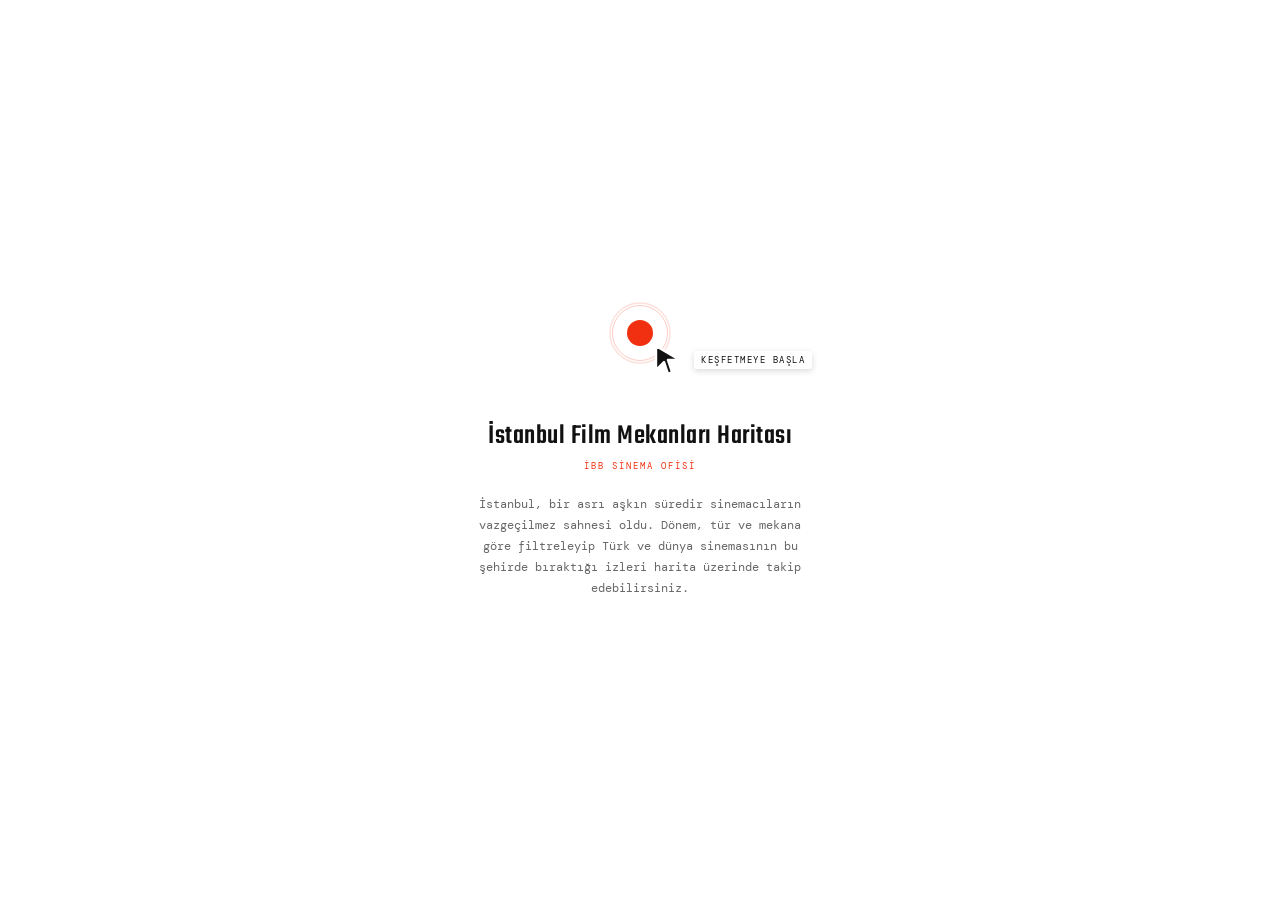
==== index.html @ 117fe37c "lightbox" ====
<!DOCTYPE html>
<html lang="tr">
<head>
  <meta charset="UTF-8">
  <meta name="viewport" content="width=device-width, initial-scale=1.0">
  <title>İstanbul Film Mekanları Haritası</title>
  <link rel="icon" href="data:image/svg+xml,<svg xmlns='http://www.w3.org/2000/svg' viewBox='0 0 32 32'><circle cx='16' cy='16' r='12' fill='%23f03010'/></svg>">
  <link href="https://unpkg.com/maplibre-gl@4.7.1/dist/maplibre-gl.css" rel="stylesheet">
  <script src="https://unpkg.com/maplibre-gl@4.7.1/dist/maplibre-gl.js"></script>
  <link href="https://fonts.googleapis.com/css2?family=Cormorant+Garamond:ital,wght@0,300;0,400;0,600;1,300;1,400&family=DM+Mono:wght@300;400;700&family=EB+Garamond:ital,wght@0,400;0,500;1,400&family=Teko:wght@300;400;500;600&family=Libre+Baskerville:ital,wght@0,400;0,700;1,400&display=swap" rel="stylesheet">
  <link rel="stylesheet" href="assets/css/style.css">
</head>
<body>

  <!-- Splash Screen -->
  <div id="eLoadingScreen">
    <div class="els-splash">
      <button class="els-rec-btn" id="elsRecBtn" onclick="elsSplashClose()" disabled>
        <svg class="els-rec-ring" width="72" height="72" viewBox="0 0 72 72" xmlns="http://www.w3.org/2000/svg">
          <circle cx="36" cy="36" r="30" fill="none" stroke="#f03010" stroke-width="1.5" opacity="0.15"/>
          <circle class="els-rec-arc" cx="36" cy="36" r="30" fill="none" stroke="#f03010" stroke-width="1.5"
            stroke-dasharray="40 149" stroke-linecap="round">
            <animateTransform attributeName="transform" type="rotate"
              from="0 36 36" to="360 36 36" dur="1.1s" repeatCount="indefinite"/>
          </circle>
        </svg>
        <div class="els-rec-dot"></div>
        <div class="els-rec-cursor" id="elsRecCursor">
          <span class="els-rec-label">Keşfetmeye Başla</span>
          <svg width="36" height="36" viewBox="0 0 18 18" fill="none" xmlns="http://www.w3.org/2000/svg">
            <path d="M2 2L2 14L6 10L8 16L10 15L8 9L14 9L2 2Z" fill="#111" stroke="#fff" stroke-width="1.2" stroke-linejoin="round"/>
          </svg>
        </div>
      </button>
      <div class="els-loader" id="elsLoader">
        <div class="els-loader-bar"><div class="els-loader-fill" id="elsBarInner"></div></div>
        <div class="els-loader-msg" id="elsMsg">Yükleniyor…</div>
      </div>
      <div class="els-splash-title">İstanbul Film Mekanları Haritası</div>
      <div class="els-splash-sub">İBB Sinema Ofisi</div>
      <p class="els-splash-desc">İstanbul, bir asrı aşkın süredir sinemacıların vazgeçilmez sahnesi oldu. Dönem, tür ve mekana göre filtreleyip Türk ve dünya sinemasının bu şehirde bıraktığı izleri harita üzerinde takip edebilirsiniz.</p>
    </div>
  </div>


<div id="preview" data-theme="E">

<div id="cE" class="concept on">
  <div class="top">
    <a href="https://sinemaofisitest.ibb.istanbul/" target="_blank" style="display:flex;align-items:center;flex-shrink:0;text-decoration:none;margin-right:4px">
      <img id="eLogoImg" src="assets/images/logo.png" alt="İBB Sinema Ofisi" style="height:43px;width:auto;display:block">
    </a>
    <div class="sw-d"></div>
    <div class="sw-s">İstanbul Film Mekanları Haritası</div>
    <div class="e-counts" id="eCountsEl">— film<br>— mekan</div>
    <button class="e-info-btn" onclick="eInfoOpen()" title="Hakkında">i</button>
    <div class="e-theme-toggle">
      <button id="eBtnSade" class="active" onclick="eSetTheme('sade')">☀</button>
      <button id="eBtnRenkli" onclick="eSetTheme('renkli')">☾</button>
    </div>
  </div>

  <!-- Info Modal -->
  <div id="eInfoModal" class="e-info-modal" onclick="eInfoClose(event)">
    <div class="e-info-box">
      <button class="e-info-close" onclick="eInfoClose()">×</button>
      <div class="e-info-content">
        <div class="e-info-title">İstanbul Film Mekanları Haritası</div>
        <div class="e-info-lead">İBB Sinema Ofisi</div>
        <div class="e-info-body">
          <p>20. yüzyılın en etkili sanat dallarından biri olan sinemanın ülkemizdeki en önemli mekanı, diğer her alanda olduğu gibi İstanbul'dur. Türk sineması, İstanbul'un mimarlık ve şehircilik tarihi çalışmaları için önemli bir kaynak niteliği taşır; değişen ve dönüşen kentle birlikte bu özelliği her geçen gün daha fazla önem kazanmaktadır.</p>
          <p>Sinema Ofisi'nin açılış çalışmaları ve İstanbul Turizm Master Planı kapsamında gerçekleştirilen "Sinema ve İstanbul" toplantıları sırasında, İstanbul'un bir film haritasının oluşturulması fikri bu çalışmanın çıkış noktasını oluşturmuştur.</p>
          <p>İBB Yayınları'ndan çıkan <a href="https://katalog.ibb.gov.tr/yordam/?p=1&dil=0&q=03014425&alan=kunyeDemirbasKN_txt&demirbas=03014425" target="_blank" class="e-info-link"><em>Türk Sineması'nda İstanbul</em></a> (2021) ve <a href="https://katalog.ibb.gov.tr/yordam/?p=1&dil=0&q=03014432&alan=kunyeDemirbasKN_txt&demirbas=03014432" target="_blank" class="e-info-link"><em>Dünya Sineması'nda İstanbul</em></a> (2021) kitaplarında yer alan tüm filmler haritaya aktarılmıştır. Bu kaynaklara ek olarak, 2021 sonrasında festivallerde ödül alan ve ses getiren filmler taranarak çalışmaya dahil edilmiştir. Ayrıca, <a href="https://sehirplanlama.ibb.istanbul/beyoglu-arsivi-filmler-ve-diziler/" target="_blank" class="e-info-link">İBB Şehir Planlama Müdürlüğü</a> tarafından yürütülen "Beyoğlu Senin" projesi kapsamında hazırlanan film ve belgesel seçkisi de haritaya eklenmiştir.</p>
          <p>Katkıya açık olarak tasarlanan bu haritanın, tüm İstanbul ve sinema severler için yaşayan bir başvuru kaynağı olmasını diliyoruz.</p>
        </div>
        <div class="e-info-section-title">Görsel Kaynaklar</div>
        <div class="e-info-body">
          <p>Film görselleri <a href="https://www.themoviedb.org/" target="_blank" class="e-info-link">TMDB</a> ve <a href="https://www.sinemalar.com/" target="_blank" class="e-info-link">Sinemalar.com</a>'dan derlenmektedir. Görseller ilgili mevzuat kapsamında kaynak belirtilerek kullanılmıştır.</p>
        </div>
        <div class="e-info-section-title">Ekip</div>
        <div class="e-info-team">
          <div class="e-info-team-row"><span class="e-info-name">Mahir POLAT</span><span class="e-info-role">Genel Sekreter Yardımcısı</span></div>
          <div class="e-info-team-row"><span class="e-info-name">Tolga Volkan ASLAN</span><span class="e-info-role">Kültür, Sanat ve Sosyal İşler Dairesi Başkanı</span></div>
          <div class="e-info-team-row"><span class="e-info-name">Hüseyin Gazi COŞAN</span><span class="e-info-role">Turizm Şube Müdürü</span></div>
          <div class="e-info-subhead">Araştırma ve Seçki</div>
          <div class="e-info-team-row"><span class="e-info-name">Selda YILDIRIM BURMA</span><span class="e-info-role">Y. Şehir Plancısı</span></div>
          <div class="e-info-team-row"><span class="e-info-name">Hakan ERDİN</span><span class="e-info-role">Y. Şehir Plancısı</span></div>
          <div class="e-info-team-row"><span class="e-info-name">Dilek ECER</span><span class="e-info-role">Arkeolog</span></div>
          <div class="e-info-team-row"><span class="e-info-name">Pınar ŞAHİN</span><span class="e-info-role">Sanat Tarihçi</span></div>
          <div class="e-info-team-row"><span class="e-info-name">Sezin KARCAN KAYA</span><span class="e-info-role">Mimar</span></div>
          <div class="e-info-subhead">Web Harita Tasarım ve Geliştirme</div>
          <div class="e-info-team-row"><span class="e-info-name">Mihraç NAR</span><span class="e-info-role">Şehir Plancısı, CBS Uzmanı</span></div>
        </div>
      </div>
    </div>
  </div>

  <div class="body">
    <!-- Sol sidebar -->
    <div class="e-sb">
      <div class="e-sb-h">MEKANLAR</div>
      <div class="e-loc-cat-chips" id="eLocCatChips"></div>
      <div id="eLocs"></div>
    </div>

    <!-- Harita + galeri (flex column) -->
    <div class="e-map-col">
    <div class="map-wrap">
      <div class="lmap" id="mapE"></div>
      <div class="e-search-wrap" id="eSearchWrap">
        <div class="e-search-box">
          <span class="e-search-icon">⌕</span>
          <input id="eSearchInput" class="e-search-input"
            placeholder="Film, mekan veya yönetmen ara…"
            autocomplete="off"
            oninput="eSearchType(this.value)"
            onfocus="eSearchType(this.value)"
            onkeydown="eSearchKey(event)">
          <button class="e-search-clear" id="eSearchClear" onclick="eSearchClear()">×</button>
        </div>
        <div class="e-search-drop" id="eSearchDrop"></div>
      </div>
    </div><!-- /map-wrap -->
    <!-- eLocBar: e-map-col içinde, doğal genişlikte, sidebarlara taşmaz -->
    <div id="eLocBar" class="e-loc-bar" style="display:none"></div>
    </div><!-- /e-map-col -->

    <!-- Sağ sidebar -->
    <div class="e-fp">
      <div class="e-fp-head">FİLMLER</div>
      <div class="e-dir-badge" id="eDirBadge" style="display:none">
        <span class="e-dir-badge-lbl" id="eDirBadgeLbl"></span>
        <button class="e-dir-badge-x" onclick="eSearchClear()">×</button>
      </div>
      <div class="e-genre-chips-inner" id="eGenreChips">
        <button class="e-genre-chip-inner on" onclick="eSetGenre('',this)">TÜMÜ</button>
      </div>
      <div class="e-decade-bar" id="eDecadeChips"><button class="e-decade-seg on" onclick="eSetDecade(0,this)">TÜMÜ</button></div>
      <div id="eFilms"></div>
    </div>
  </div><!-- /body -->



  <!-- Media panel: cE içinde, position:absolute cE bazlı -->
  <div id="mp">
    <div class="mp-top">
      <div class="mp-top-left">
        <div class="mp-title" id="mpTitle">Film Adı</div>
        <div class="mp-meta" id="mpMeta"></div>
      </div>
      <button class="mp-close" onclick="closeMedia()">✕</button>
    </div>
    <div class="mp-scroll">
      <div>
        <div class="mp-sec-label" id="mpHeroLabel">Sahne</div>
        <div class="mp-hero-wrap" onclick="mpOpenLightbox()" style="cursor:default">
          <img class="mp-hero" id="mpHero" src="" alt="">
          <div class="mp-hero-zoom">⤢</div>
        </div>
      </div>
      <div>
        <div class="mp-sec-label">Diğer Sahneler</div>
        <div class="mp-thumbs" id="mpThumbs"></div>
      </div>
      <hr class="mp-divider">
      <div class="mp-desc" id="mpDesc"></div>
      <div>
        <div class="mp-sec-label">Çekim Mekanları</div>
        <div class="mp-locs" id="mpLocs"></div>
      </div>
    </div>
  </div>

</div><!-- /cE -->

</div><!-- /preview -->

<!-- MOBİL BOTTOM NAV -->
<nav id="mobileNav">
  <button class="m-tab active" id="mTabHarita" onclick="mSetTab('harita',this)">
    <span class="m-tab-icon">⊞</span>
    <span class="m-tab-lbl">Harita</span>
  </button>
  <button class="m-tab" id="mTabMekanlar" onclick="mSetTab('mekanlar',this)">
    <span class="m-tab-icon">◎</span>
    <span class="m-tab-lbl">Mekanlar</span>
  </button>
  <button class="m-tab" id="mTabFilmler" onclick="mSetTab('filmler',this)">
    <span class="m-tab-icon">▶</span>
    <span class="m-tab-lbl">Filmler</span>
  </button>
</nav>

<div id="infobar">
  <div id="desc">İBB Sinema Ofisi</div>
  <div class="h">mekan → galeri &nbsp;|&nbsp; film → detay &nbsp;|&nbsp; Esc kapat</div>
</div>

<!-- GALLERY LIGHTBOX -->
<div id="gLightbox" onclick="gLbClose(event)">
  <button class="gl-close" onclick="closeGLb()">×</button>
  <button class="gl-nav gl-prev" onclick="event.stopPropagation();gLbNav(-1)">‹</button>
  <img id="gLbImg" src="" alt="">
  <div><div class="gl-film" id="gLbFilm"></div><div class="gl-caption" id="gLbCaption"></div></div>
  <button class="gl-nav gl-next" onclick="event.stopPropagation();gLbNav(1)">›</button>
</div>

<script src="assets/js/config.js"></script>
<script src="assets/js/data.js"></script>
<script src="assets/js/tmdb.js"></script>
<script src="assets/js/map.js"></script>
<script src="assets/js/ui.js"></script>
<script src="assets/js/app.js"></script>
<script src="assets/js/init.js"></script>
</body>
</html>
---- assets/css/style.css ----
*,*::before,*::after{box-sizing:border-box;margin:0;padding:0}
html,body{height:100%;overflow:hidden}
body{background:#111;font-family:'DM Mono',monospace;color:#fff;display:flex;flex-direction:column}
button{cursor:pointer;font-family:inherit}
::-webkit-scrollbar{width:3px;height:3px}
::-webkit-scrollbar-track{background:transparent}
::-webkit-scrollbar-thumb{background:#333;border-radius:2px}

/* ── PREVIEW ──────────────────────────────────── */
#preview{flex:1;overflow:hidden;position:relative}
.concept{display:none;width:100%;height:100%;position:absolute;inset:0;flex-direction:column}
.concept.on{display:flex}

/* ── INFOBAR ──────────────────────────────────── */
#infobar{background:#f8f8f8;border-top:1px solid #e0e0e0;padding:5px 16px;font-size:8px;color:#999;display:flex;align-items:center;flex-shrink:0;font-family:'DM Mono',monospace}
#desc{color:#aaa}
#infobar .h{margin-left:auto;color:#ccc}

/* ── MAP CONTAINER ────────────────────────────── */
.map-wrap{position:relative;overflow:hidden}
.lmap{width:100%;height:100%;overflow:hidden}

/* ═══════════════════════════════════════════════
   MAPLIBRE GL — Konsept E
═══════════════════════════════════════════════ */

/* Zoom kontrolleri */
#cE .maplibregl-ctrl-group{
  border-radius:0!important;
  border:1px solid #ccc!important;
  box-shadow:none!important;
}
#cE .maplibregl-ctrl-group button{
  background:#fff!important;
  border-bottom:1px solid #ddd!important;
  border-radius:0!important;
  width:28px!important;
  height:28px!important;
}
#cE .maplibregl-ctrl-group button:hover{background:#f5f5f5!important}
#cE .maplibregl-ctrl-group button:last-child{border-bottom:none!important}
#cE .maplibregl-ctrl-attrib{
  font-size:7px!important;
  opacity:.5;
  background:rgba(255,255,255,.65)!important;
}
/* MapLibre canvas grayscale — Leaflet'teki .leaflet-tile-pane filter'ın karşılığı */
/* Grayscale tile efekti canvas'a değil tile layer'a uygulanıyor
   Böylece kırmızı pin/label/çizgiler etkilenmiyor */
#cE:not(.renkli) #mapE .maplibregl-canvas{
  will-change:transform;
}
#cE.renkli #mapE .maplibregl-canvas{
  will-change:transform;
}
/* Tile'ları grayscale yapmak için MapLibre style'da raster-saturation kullanılıyor
   (map.js içinde _isMapReady sonrası setPaintProperty ile) */
/* Renkli mod zoom kontrolleri */
#cE.renkli .maplibregl-ctrl-group{border-color:#444!important}
#cE.renkli .maplibregl-ctrl-group button{
  background:#2a2a2a!important;
  border-bottom-color:#444!important;
}
#cE.renkli .maplibregl-ctrl-group button:hover{background:#333!important}
#cE.renkli .maplibregl-ctrl-group .maplibregl-ctrl-icon{filter:invert(1)}

/* ═══════════════════════════════════════════════
   MEDIA PANEL  (shared)
═══════════════════════════════════════════════ */
#mp{
  position:absolute;top:0;bottom:0;right:0;
  width:300px;
  transform:translateX(110%);
  transition:transform .32s cubic-bezier(.22,.68,0,1.1);
  z-index:1000;
  display:flex;flex-direction:column;overflow:hidden;
}
#mp.open{transform:translateX(0)}
#preview[data-theme="E"] #mp{width:25%;min-width:220px}

/* Noir */
#preview[data-theme="A"] #mp{background:#0b0b0b;border-left:1px solid #1e1e1e;color:#ddd5c0;font-family:'Cormorant Garamond',serif}
#preview[data-theme="A"] #mp .mp-top{border-bottom:1px solid #1a1a1a;background:#0d0d0d}
#preview[data-theme="A"] #mp .mp-title{font-size:19px;font-style:italic;line-height:1.2;color:#ddd5c0}
#preview[data-theme="A"] #mp .mp-meta{font-size:9px;color:#444;letter-spacing:1px;font-family:'DM Mono',monospace;margin-top:3px}
#preview[data-theme="A"] #mp .mp-close{color:#c8a252;font-size:18px;background:transparent;border:1px solid #2a2a2a}
#preview[data-theme="A"] #mp .mp-sec-label{font-size:7px;letter-spacing:3px;text-transform:uppercase;color:#444;margin-bottom:6px;font-family:'DM Mono',monospace}
#preview[data-theme="A"] #mp .mp-hero{filter:sepia(.25) brightness(.9)}
#preview[data-theme="A"] #mp .mp-thumb{filter:sepia(.25) brightness(.9)}
#preview[data-theme="A"] #mp .mp-thumb.sel{outline:2px solid #c8a252}
#preview[data-theme="A"] #mp .mp-desc{font-size:12px;line-height:1.7;color:#666;font-style:italic}
#preview[data-theme="A"] #mp .mp-loc-chip{border:1px solid #2a2a2a;color:#c8a252;font-size:8px;padding:2px 7px;background:transparent;letter-spacing:1px}
#preview[data-theme="A"] #mp .mp-divider{border-color:#1a1a1a}

/* Editorial */
#preview[data-theme="B"] #mp{background:#fff;border-left:3px solid #d42b1e;color:#111;font-family:'Libre Baskerville',serif}
#preview[data-theme="B"] #mp .mp-top{border-bottom:1px solid #f0ebe0;background:#fdf9f4}
#preview[data-theme="B"] #mp .mp-title{font-size:17px;font-weight:700;line-height:1.2;color:#111}
#preview[data-theme="B"] #mp .mp-meta{font-size:9px;color:#aaa;letter-spacing:.5px;font-family:'DM Mono',monospace;margin-top:3px}
#preview[data-theme="B"] #mp .mp-close{color:#d42b1e;font-size:16px;background:transparent;border:1px solid #eee}
#preview[data-theme="B"] #mp .mp-thumb.sel{outline:2px solid #d42b1e}
#preview[data-theme="B"] #mp .mp-desc{font-size:11px;line-height:1.8;color:#888}
#preview[data-theme="B"] #mp .mp-loc-chip{border:1px solid #ddd;color:#333;font-size:8px;padding:2px 7px;background:#fff;letter-spacing:1px;font-family:'DM Mono',monospace}
#preview[data-theme="B"] #mp .mp-loc-chip:hover{border-color:#d42b1e;color:#d42b1e}
#preview[data-theme="B"] #mp .mp-divider{border-color:#f0ebe0}

/* Osmanlı */
#preview[data-theme="D"] #mp{background:#f0e8d4;border-left:1px solid #ddd5be;color:#1a1006;font-family:'EB Garamond',serif}
#preview[data-theme="D"] #mp .mp-top{border-bottom:1px solid #e0d4b8;background:#ede3cc}
#preview[data-theme="D"] #mp .mp-title{font-size:19px;font-style:italic;line-height:1.2;color:#1a1006}
#preview[data-theme="D"] #mp .mp-meta{font-size:9px;color:#9a7a40;letter-spacing:1px;font-family:'DM Mono',monospace;margin-top:3px}
#preview[data-theme="D"] #mp .mp-close{color:#c47c1e;font-size:18px;background:transparent;border:1px solid #ddd5be}
#preview[data-theme="D"] #mp .mp-thumb.sel{outline:2px solid #c47c1e}
#preview[data-theme="D"] #mp .mp-desc{font-size:13px;line-height:1.7;color:#9a7a40;font-style:italic}
#preview[data-theme="D"] #mp .mp-loc-chip{border:1px solid #ddd5be;color:#c47c1e;font-size:8px;padding:2px 7px;background:transparent;letter-spacing:1px;font-family:'DM Mono',monospace}
#preview[data-theme="D"] #mp .mp-divider{border-color:#e0d4b8}

/* Swiss / E */
#preview[data-theme="E"] #mp{background:#fff;border-left:2px solid #000;color:#000;font-family:'Teko',sans-serif}
#preview[data-theme="E"] #mp .mp-top{border-bottom:2px solid #000;background:#fff}
#preview[data-theme="E"] #mp .mp-title{font-size:22px;font-weight:600;line-height:1.1;letter-spacing:-.5px;color:#000}
#preview[data-theme="E"] #mp .mp-meta{font-size:9px;color:#aaa;font-family:'DM Mono',monospace;margin-top:2px}
#preview[data-theme="E"] #mp .mp-close{color:#f03010;font-size:16px;background:transparent;border:1px solid #eee;border-radius:0}
#preview[data-theme="E"] #mp .mp-close:hover{background:#f9f9f9}
#preview[data-theme="E"] #mp .mp-sec-label{font-size:9px;font-weight:600;letter-spacing:2px;text-transform:uppercase;color:#bbb;margin-bottom:6px}
#preview[data-theme="E"] #mp .mp-hero{filter:grayscale(1)}
#preview[data-theme="E"] #mp .mp-thumb.sel{outline:2px solid #f03010}
#preview[data-theme="E"] #mp .mp-play{background:#f03010;color:#fff;border-radius:0}
#preview[data-theme="E"] #mp .mp-play:hover{background:#c02000}
#preview[data-theme="E"] #mp .mp-desc{font-size:13px;line-height:1.6;color:#888;font-family:'DM Mono',monospace;font-weight:300}
#preview[data-theme="E"] #mp .mp-loc-chip{border:1px solid #000;color:#000;font-size:9px;padding:2px 7px;background:#fff;font-weight:600}
#preview[data-theme="E"] #mp .mp-loc-chip:hover{background:#000;color:#fff}
#preview[data-theme="E"] #mp .mp-divider{border-color:#eee}

/* Media panel internals */
.mp-top{padding:12px 14px;display:flex;align-items:flex-start;justify-content:space-between;gap:8px;flex-shrink:0}
.mp-top-left{flex:1;min-width:0}
.mp-close{width:26px;height:26px;display:flex;align-items:center;justify-content:center;flex-shrink:0;transition:all .15s;font-size:14px;padding:0}
.mp-scroll{overflow-y:auto;flex:1;padding:12px 14px;display:flex;flex-direction:column;gap:14px}
.mp-hero-wrap{position:relative;width:100%;aspect-ratio:16/9;overflow:hidden;border-radius:1px}
.mp-hero{width:100%;height:100%;object-fit:cover;display:block;transition:opacity .2s}
.mp-hero-zoom{position:absolute;top:6px;right:6px;background:rgba(0,0,0,.45);color:#fff;font-size:13px;width:24px;height:24px;display:flex;align-items:center;justify-content:center;opacity:0;transition:opacity .2s;pointer-events:none;border-radius:2px}
.mp-hero-wrap:hover .mp-hero-zoom{opacity:1}
.mp-thumbs{display:flex;gap:6px;overflow-x:auto;padding-bottom:4px;padding-top:2px}
.mp-thumb{width:140px;height:82px;object-fit:cover;flex-shrink:0;cursor:pointer;opacity:.75;transition:all .2s;border:2px solid transparent}
.mp-thumb:hover,.mp-thumb.sel{opacity:1;border-color:#f03010}
hr.mp-divider{border:none;border-top:1px solid;margin:0}
.mp-locs{display:flex;flex-wrap:wrap;gap:5px}
.mp-loc-chip{padding:3px 8px;font-size:8px;letter-spacing:1px;text-transform:uppercase;cursor:pointer;transition:all .15s}

/* ── GALLERY DIPBAR ─────────────────────────── */
.loc-gallery-bar{
  display:flex;flex-direction:column;max-height:220px;
}
.loc-gallery-head{display:flex;align-items:center;gap:10px;padding:10px 14px 6px;flex-shrink:0}
.loc-gallery-scroll{display:flex;gap:5px;overflow-x:auto;padding:0 10px 8px;flex-shrink:0;scrollbar-width:thin}
.loc-gallery-item{flex-shrink:0;position:relative;cursor:pointer;overflow:hidden;border-radius:1px}
.loc-gallery-item img{display:block;width:180px;height:105px;object-fit:cover;transition:transform .2s}
.loc-gallery-item:hover img{transform:scale(1.04)}
.loc-gallery-caption{position:absolute;bottom:0;left:0;right:0;padding:3px 6px;font-size:8px;white-space:nowrap;overflow:hidden;text-overflow:ellipsis}
.loc-gallery-close{margin-left:auto;background:transparent;border:none;font-size:15px;cursor:pointer;padding:0 4px;line-height:1}

#preview[data-theme="E"] .loc-gallery-bar{background:#fff;border-top:2px solid #000}
#preview[data-theme="E"] .loc-gallery-head{border-bottom:1px solid #eee}
#preview[data-theme="E"] .loc-gallery-item{border:1px solid #e0e0e0}
#preview[data-theme="E"] .loc-gallery-item:hover{border-color:#f03010}
#preview[data-theme="E"] .loc-gallery-item img{filter:grayscale(1)}
#preview[data-theme="E"] .loc-gallery-caption{background:linear-gradient(transparent,rgba(0,0,0,.6));color:#fff;font-family:'DM Mono',monospace}
#preview[data-theme="E"] .loc-gallery-close{color:#f03010}
#cE.renkli .loc-gallery-bar{background:#222!important;border-top:2px solid #f03010!important}
#cE.renkli .loc-gallery-head{background:#1c1c1c!important;border-bottom:1px solid #383838!important}
#cE.renkli .loc-gallery-close{color:#f03010!important}
#cE.renkli .loc-gallery-item:hover{border-color:#f03010!important}

/* ── GALLERY LIGHTBOX ─────────────────────────── */
#gLightbox{display:none;position:fixed;inset:0;z-index:2000;background:rgba(0,0,0,.92);align-items:center;justify-content:center;flex-direction:column}
#gLightbox.open{display:flex}
#gLightbox img{
  width:88vw;
  height:78vh;
  object-fit:contain;
  box-shadow:0 8px 40px rgba(0,0,0,.6);
}
#gLightbox .gl-caption{margin-top:14px;color:#ccc;font-size:11px;font-family:'DM Mono',monospace;letter-spacing:1px;text-align:center}
#gLightbox .gl-film{color:#fff;font-size:14px;margin-bottom:4px;font-style:italic}
#gLightbox .gl-close{position:absolute;top:20px;right:24px;background:transparent;border:none;color:#fff;font-size:26px;cursor:pointer;opacity:.7;line-height:1}
#gLightbox .gl-close:hover{opacity:1}
#gLightbox .gl-nav{position:absolute;top:50%;transform:translateY(-50%);background:rgba(255,255,255,.08);border:none;color:#fff;font-size:22px;padding:12px 16px;cursor:pointer;transition:background .15s}
#gLightbox .gl-nav:hover{background:rgba(255,255,255,.18)}
#gLightbox .gl-prev{left:16px}
#gLightbox .gl-next{right:16px}

/* ── SKELETON ── */
.loc-gallery-skeleton{
  flex-shrink:0;width:180px;height:105px;border-radius:1px;
  background:linear-gradient(90deg,#e8e8e8 25%,#f2f2f2 50%,#e8e8e8 75%);
  background-size:400% 100%;
  animation:skeletonShimmer 1.4s ease infinite;
}
#cE.renkli .loc-gallery-skeleton{
  background:linear-gradient(90deg,#2a2a2a 25%,#333 50%,#2a2a2a 75%);
  background-size:400% 100%;
}
@keyframes skeletonShimmer{0%{background-position:100% 0}100%{background-position:-100% 0}}

/* ═══════════════════════════════════════════════
   KONSEPT A — NOIR (korundu, üretimde kullanılmıyor)
═══════════════════════════════════════════════ */
#cA{background:#080808;color:#ddd5c0;font-family:'Cormorant Garamond',serif}
#cA .top{background:#0b0b0b;border-bottom:1px solid #1a1a1a;height:48px;display:flex;align-items:center;padding:0 20px;gap:16px;flex-shrink:0}
#cA .body{flex:1;display:flex;overflow:hidden}
#cA .sb{width:200px;border-right:1px solid #111;background:#0b0b0b;overflow-y:auto;flex-shrink:0}

/* ═══════════════════════════════════════════════
   KONSEPT B — EDİTORYAL (korundu)
═══════════════════════════════════════════════ */
#cB{background:#f3efe6;color:#111;font-family:'Libre Baskerville',serif}
#cB .top{background:#111;color:#f3efe6;height:52px;display:flex;align-items:stretch;flex-shrink:0}
#cB .top-l{display:flex;align-items:center;gap:9px;padding:0 20px;border-right:1px solid #2a2a2a}
#cB .badge{background:#d42b1e;color:#fff;padding:3px 6px;font-size:7px;letter-spacing:2px;font-family:'DM Mono',monospace;text-transform:uppercase}
#cB .t-title{font-size:16px;font-weight:700;letter-spacing:-.5px}
#cB .t-sub{font-size:7px;color:#555;letter-spacing:2px;font-family:'DM Mono',monospace}
#cB .t-nav{display:flex;align-items:stretch;padding:0 4px}
#cB .t-nav button{background:transparent;border:none;border-bottom:2px solid transparent;color:#555;padding:0 12px;font-size:10px;font-family:'DM Mono',monospace;transition:all .15s}
#cB .t-nav button.on{color:#d42b1e;border-bottom-color:#d42b1e}
#cB .t-right{margin-left:auto;display:flex;align-items:center}
#cB .t-counts{padding:0 16px;font-family:'DM Mono',monospace;font-size:9px;color:#555}
#cB .t-counts span{color:#d42b1e}
#cB .toolbar{background:#ece7dc;border-bottom:2px solid #111;height:36px;display:flex;align-items:center;padding:0 20px;gap:8px;flex-shrink:0}
#cB .chip{height:23px;padding:0 8px;font-size:8px;letter-spacing:.5px;border:1px solid #bbb;background:#fff;font-family:'DM Mono',monospace;color:#666;transition:all .15s}
#cB .chip.on{background:#111;color:#fff;border-color:#111}
#cB .body{flex:1;display:flex;overflow:hidden}
#cB .r-panel{width:256px;border-left:1px solid #d5cfc4;background:#fff;display:flex;flex-direction:column;overflow:hidden;flex-shrink:0}
#cB .rp-tabs{display:flex;border-bottom:2px solid #111;flex-shrink:0}
#cB .rp-tab{flex:1;height:32px;background:transparent;border:none;font-size:8px;letter-spacing:1px;text-transform:uppercase;font-family:'DM Mono',monospace;color:#aaa;border-right:1px solid #eee;transition:all .15s}
#cB .rp-tab.on{background:#111;color:#fff}
#cB .rp-scroll{overflow-y:auto;flex:1}
#cB .rp-film,#cB .rp-loc{padding:9px 14px;border-bottom:1px solid #f0ebe0;cursor:pointer;border-left:3px solid transparent;transition:all .1s}

/* ═══════════════════════════════════════════════
   KONSEPT D — OSMANİ (korundu)
═══════════════════════════════════════════════ */
#cD{background:#f7f1e3;color:#1a1006;font-family:'EB Garamond',serif}
#cD .top{background:#1a1006;height:54px;display:flex;align-items:stretch;flex-shrink:0}
#cD .body{flex:1;display:flex;overflow:hidden}

/* ═══════════════════════════════════════════════
   KONSEPT E — İSVİÇRE MİNİMAL (ana tema)
   Layout: top bar / body
   Body: sol-sidebar | harita (flex:1) | sağ-sidebar
   Sidebars desktop'ta normal flex, mobilde position:fixed
═══════════════════════════════════════════════ */
#cE{background:#fff;color:#000;font-family:'Teko',sans-serif;position:relative}

/* ── Top bar ── */
#cE .top{
  border-bottom:2px solid #000;
  height:70px;
  display:flex;align-items:center;
  padding:0 26px;gap:17px;
  flex-shrink:0;
  overflow:visible;position:relative;z-index:800;
}
#cE .sw-d{width:7px;height:7px;background:#f03010;border-radius:50%;flex-shrink:0}
#cE .sw-s{font-size:14px;font-weight:300;color:#bbb;letter-spacing:.3px;white-space:nowrap;flex-shrink:0}

/* ── Body ── */
#cE .body{flex:1;display:flex;overflow:hidden;min-height:0}

/* map-wrap: genel reset */
/* e-map-col: body içinde harita + galeri flex column */
.e-map-col{flex:1;display:flex;flex-direction:column;min-width:0;min-height:0;position:relative}
.e-map-col>.map-wrap{flex:1;min-height:0}
/* #eLocBar: e-map-col içinde absolute, map altında
   e-map-col position:relative → left:0/right:0 = sadece harita genişliği */
#eLocBar{
  position:absolute;
  left:15%;
  width:60%;
  bottom:0;
  z-index:500;
  overflow:hidden;
  max-height:220px;
}

/* ── Sol sidebar ── */
#cE .e-sb{
  width:15%;min-width:140px;
  border-right:2px solid #000;
  background:#fff;
  display:flex;flex-direction:column;overflow:hidden;
  flex-shrink:0;
  z-index:200;
}
#cE .e-sb-h{font-size:11px;letter-spacing:3px;color:#000;font-weight:700;padding:10px 14px 8px;border-bottom:2px solid #000;flex-shrink:0;font-family:'DM Mono',monospace}
#cE .e-loc-row{padding:9px 14px;border-bottom:1px solid #f0f0f0;cursor:pointer;border-left:2px solid transparent;transition:all .1s}
#cE .e-loc-row:hover{background:#f9f9f9}
#cE .e-loc-row.on{background:#f5f5f5;border-left-color:#f03010}
#cE .e-loc-name{font-size:13px;font-weight:700;line-height:1.3;font-family:'DM Mono',monospace}
#cE .e-loc-meta{font-size:10px;color:#aaa;font-family:'DM Mono',monospace;margin-top:2px}
#cE .e-loc-fc{font-size:9px;color:#f03010;font-family:'DM Mono',monospace;margin-top:1px}
#eLocs{overflow-y:auto;flex:1}

/* ── Mekan kategori filtresi ── */
#cE .e-loc-cat-chips{display:flex;flex-wrap:wrap;gap:4px;padding:8px 10px;border-bottom:2px solid #444;flex-shrink:0;align-content:flex-start}
#cE .e-loc-cat-chip.on{background:#000;border-color:#000;color:#fff;font-weight:700}
#cE .e-loc-cat-chip.empty{color:#ddd;border-color:#eee;cursor:default;pointer-events:none}

/* ── Sağ filmler sidebar ── */
#cE .e-fp{
  width:25%;min-width:200px;
  border-left:2px solid #000;
  background:#fff;
  display:flex;flex-direction:column;overflow:hidden;
  flex-shrink:0;
  z-index:200;
}
#cE .e-fp-head{font-size:11px;letter-spacing:3px;color:#000;font-weight:700;padding:10px 14px 8px;border-bottom:2px solid #000;flex-shrink:0;font-family:'DM Mono',monospace}
#eFilms{overflow-y:auto;flex:1}
#cE .e-film-row{padding:9px 14px;border-bottom:1px solid #f0f0f0;cursor:pointer;border-left:2px solid transparent;transition:all .1s}
#cE .e-film-row:hover{background:#f9f9f9}
#cE .e-film-row.on{background:#f5f5f5;border-left-color:#f03010}
#cE .e-fy{font-size:10px;font-weight:400;color:#ccc;font-family:'DM Mono',monospace;margin-bottom:2px}
#cE .e-film-row.on .e-fy{color:#f03010}
#cE .e-ft{font-size:13px;font-weight:700;line-height:1.25;font-family:'DM Mono',monospace}
#cE .e-fd{font-size:10px;color:#aaa;font-family:'DM Mono',monospace;margin-top:2px}

/* ── Director badge ── */
#cE .e-dir-badge{display:flex;align-items:center;gap:6px;padding:5px 14px;background:#fff8f7;border-bottom:2px solid #f03010;flex-shrink:0}
#cE .e-dir-badge-lbl{font-size:9px;font-family:'DM Mono',monospace;color:#f03010;font-weight:700;flex:1;white-space:nowrap;overflow:hidden;text-overflow:ellipsis;letter-spacing:.5px}
#cE .e-dir-badge-lbl::before{content:"YÖN. ";opacity:.5;font-size:8px}
#cE .e-dir-badge-x{background:none;border:none;color:#f03010;font-size:14px;cursor:pointer;padding:0;line-height:1;flex-shrink:0;opacity:.7}
#cE .e-dir-badge-x:hover{opacity:1}

/* ── Counts ── */
.e-counts{font-size:13px;color:#bbb;font-family:'DM Mono',monospace;white-space:nowrap;flex-shrink:0;padding:0 14px;border-left:1px solid #e8e8e8;line-height:1.6;text-align:right}

/* ── Theme toggle ── */
.e-theme-toggle{display:flex;align-items:center;gap:0;border:1.5px solid #e0e0e0;border-radius:3px;overflow:hidden;flex-shrink:0}
.e-theme-toggle button{padding:5px 12px;font-size:9px;font-family:'DM Mono',monospace;font-weight:700;letter-spacing:1px;background:transparent;border:none;cursor:pointer;color:#aaa;transition:all .15s;text-transform:uppercase}
.e-theme-toggle button.active{background:#1F1F25;color:#fff}

/* ── Info button ── */
.e-info-btn{
  width:26px;height:26px;border-radius:50%;
  border:1.5px solid #ccc;background:#111;
  font-family:'DM Mono',monospace;font-size:11px;font-weight:700;
  color:#fff;cursor:pointer;flex-shrink:0;
  display:flex;align-items:center;justify-content:center;
  transition:all .15s;margin-left:auto;margin-right:8px;
}
.e-info-btn:hover{background:#f03010;border-color:#f03010}

/* ── Info Modal ── */
.e-info-modal{
  position:fixed;inset:0;z-index:1200;
  background:rgba(0,0,0,.55);
  display:flex;align-items:center;justify-content:center;
  opacity:0;pointer-events:none;
  transition:opacity .2s;
  padding:16px;
}
.e-info-modal.open{opacity:1;pointer-events:auto}
.e-info-box{
  background:#fff;
  max-width:580px;width:100%;
  max-height:90vh;
  display:flex;flex-direction:column;
  position:relative;
  border-top:3px solid #f03010;
  box-shadow:0 8px 40px rgba(0,0,0,.18);
  transform:translateY(8px);opacity:0;
  transition:transform .22s,opacity .22s;
}
.e-info-modal.open .e-info-box{transform:translateY(0);opacity:1}
.e-info-close{
  position:absolute;top:10px;right:12px;
  width:28px;height:28px;
  background:transparent;border:none;cursor:pointer;
  font-size:18px;color:#aaa;line-height:1;
  display:flex;align-items:center;justify-content:center;
}
.e-info-close:hover{color:#111}
.e-info-content{overflow-y:auto;padding:28px 32px 32px;-webkit-overflow-scrolling:touch}
.e-info-title{
  font-family:'Teko',sans-serif;font-size:26px;font-weight:500;
  letter-spacing:.3px;line-height:1.1;color:#111;margin-bottom:2px;
}
.e-info-lead{
  font-size:10px;letter-spacing:2px;text-transform:uppercase;
  color:#f03010;margin-bottom:20px;font-family:'DM Mono',monospace;
}
.e-info-body p{
  font-size:12px;line-height:1.7;color:#444;
  font-family:'DM Mono',monospace;margin-bottom:12px;
}
.e-info-body p em{font-style:italic;color:#222}
.e-info-link{color:#f03010;text-decoration:none;border-bottom:1px solid rgba(240,48,16,.3);}
.e-info-link:hover{border-bottom-color:#f03010}
.e-info-section-title{
  font-size:9px;letter-spacing:2px;text-transform:uppercase;
  color:#f03010;font-family:'DM Mono',monospace;
  margin:20px 0 10px;padding-bottom:6px;
  border-bottom:1px solid #f0f0f0;
}
.e-info-team{display:flex;flex-direction:column;gap:6px}
.e-info-subhead{
  font-size:8px;letter-spacing:1.5px;text-transform:uppercase;
  color:#bbb;font-family:'DM Mono',monospace;
  margin:12px 0 6px;padding-bottom:5px;
  border-bottom:1px solid #f0f0f0;
}
.e-info-team-row{
  display:flex;align-items:baseline;gap:10px;
  font-family:'DM Mono',monospace;
}
.e-info-name{font-size:11px;color:#111;white-space:nowrap;flex-shrink:0;font-weight:400}
.e-info-role{font-size:10px;color:#999;flex:1}



/* ── Search overlay ── */
.e-search-wrap{position:absolute;top:48px;left:50%;transform:translateX(-50%);width:min(480px,70%);z-index:800}
.e-search-box{display:flex;align-items:center;background:rgba(255,255,255,.88);backdrop-filter:blur(6px);-webkit-backdrop-filter:blur(6px);border:2px solid #000;box-shadow:4px 4px 0 rgba(0,0,0,.10);height:40px;padding:0 12px;gap:8px}
.e-search-icon{font-size:16px;color:#aaa;flex-shrink:0;line-height:1}
.e-search-input{flex:1;border:none;outline:none;background:transparent;font-size:13px;font-family:'DM Mono',monospace;color:#000}
.e-search-input::placeholder{color:#bbb;font-size:11px}
.e-search-clear{background:none;border:none;color:#bbb;font-size:16px;cursor:pointer;padding:0;line-height:1;display:none;flex-shrink:0}
.e-search-clear.on{display:block}
.e-search-drop{position:absolute;top:calc(100% + 2px);left:0;right:0;background:#fff;border:2px solid #000;border-top:none;box-shadow:4px 4px 0 rgba(0,0,0,.1);display:none;max-height:300px;overflow-y:auto}
.e-search-drop.open{display:block}
.e-search-group-lbl{padding:5px 12px 4px;font-size:8px;letter-spacing:2px;font-family:'DM Mono',monospace;font-weight:700;border-bottom:1px solid #f0f0f0;border-top:1px solid #f0f0f0}
.e-search-group-lbl:first-child{border-top:none}
.e-search-group-lbl.type-film{color:#c02000;background:#fff8f7}
.e-search-group-lbl.type-loc{color:#0055bb;background:#f5f8ff}
.e-search-group-lbl.type-dir{color:#226622;background:#f5fff5}
.e-search-item{padding:8px 14px;font-family:'DM Mono',monospace;cursor:pointer;border-bottom:1px solid #f8f8f8;display:flex;align-items:baseline;gap:10px;transition:background .1s}
.e-search-item:last-child{border-bottom:none}
.e-search-item.focus{background:#f5f5f5}
.e-search-item.type-film:hover{background:#fff4f2}
.e-search-item.type-loc:hover{background:#f0f5ff}
.e-search-item.type-dir:hover{background:#f0fff0}
.e-search-item-name{font-size:12px;font-weight:700;flex:1;min-width:0;overflow:hidden;text-overflow:ellipsis;white-space:nowrap}
.e-search-item-sub{font-size:9px;white-space:nowrap;flex-shrink:0}
.e-search-item.type-film .e-search-item-sub{color:#f03010}
.e-search-item.type-loc .e-search-item-sub{color:#0066cc}
.e-search-item.type-dir .e-search-item-sub{color:#339933}
.e-search-item em{font-style:normal;background:rgba(0,0,0,.07);padding:0 1px;border-radius:1px}

/* ── E loc bar (galeri dipbar) ── */
.e-loc-bar{display:flex;flex-direction:column}
.e-loc-bar-head{display:flex;align-items:center;gap:10px;margin-bottom:8px}
.e-loc-bar-name{font-size:18px;font-weight:600;letter-spacing:-.3px}
.e-loc-bar-meta{font-size:11px;font-weight:300;color:#aaa;margin-left:4px}
.e-loc-bar-close{margin-left:auto;background:transparent;border:1px solid #eee;font-size:13px;color:#f03010;cursor:pointer;padding:0 6px;height:22px;line-height:1}
.e-loc-bar-films{display:flex;gap:7px;overflow-x:auto;padding-bottom:2px}
.e-loc-film-card{flex-shrink:0;width:110px;cursor:pointer;border-left:3px solid transparent;transition:border-color .15s}
.e-loc-film-card:hover{border-left-color:#f03010}
.e-loc-fc-img{width:107px;height:60px;object-fit:cover;display:block;filter:grayscale(1)}
.e-loc-fc-img:hover{filter:none}
.e-loc-fc-info{padding:3px 0 0}
.e-loc-fc-t{font-size:12px;font-weight:600;line-height:1.1}
.e-loc-fc-m{font-size:9px;color:#aaa;font-family:'DM Mono',monospace}

/* ── Film accordion ── */
.e-decade-hdr{
  position:sticky;top:0;z-index:5;
  display:flex;align-items:center;gap:8px;
  padding:6px 14px;
  background:#fff;
  border-bottom:1px solid #e8e8e8;
  cursor:pointer;user-select:none;
}
.e-decade-hdr-lbl{font-size:12px;font-family:'DM Mono',monospace;font-weight:700;color:#f03010;min-width:44px}
.e-decade-hdr-bar{flex:1;height:1px;background:#e8e8e8}
.e-decade-hdr-cnt{font-size:9px;font-family:'DM Mono',monospace;color:#bbb}
.e-decade-hdr-arr{font-size:11px;color:#bbb;transition:transform .2s;display:inline-block}
.e-decade-hdr-arr.open{transform:rotate(90deg)}
.e-decade-body{overflow:hidden;transition:max-height .25s ease}
.e-decade-body.open{max-height:9999px}
.e-decade-body.closed{max-height:0}

/* ── Film flash ── */
@keyframes filmFlash{
  0%{background:transparent}
  25%{background:#f03010;color:#fff}
  75%{background:#fff0ee}
  100%{background:transparent}
}
.e-film-row.flash{animation:filmFlash 0.7s ease-out forwards}

/* ── Unified chip system ── */
#cE .e-loc-cat-chip,
#cE .e-genre-chip-inner{
  display:inline-flex;align-items:center;justify-content:center;
  padding:4px 9px;
  font-size:9px;font-family:'DM Mono',monospace;font-weight:400;letter-spacing:.5px;
  background:transparent;border:1px solid #ddd;color:#aaa;
  cursor:pointer;white-space:nowrap;border-radius:0;
  transition:color .12s,border-color .12s,background .12s;
}
#cE .e-loc-cat-chip:hover,
#cE .e-genre-chip-inner:hover{color:#111;border-color:#111}
#cE .e-loc-cat-chip.on,
#cE .e-genre-chip-inner.on{background:#000;border-color:#000;color:#fff;font-weight:700}
#cE .e-loc-cat-chip.empty{color:#e0e0e0;border-color:#eee;cursor:default;pointer-events:none}
#cE .e-genre-chip-inner.on{color:#f03010;border-bottom-color:#f03010;background:transparent}

#cE .e-genre-chips-inner{display:flex;flex-wrap:wrap;gap:4px;padding:4px 10px 8px;border-bottom:2px solid #444;flex-shrink:0}

/* ── Decade bar ── */
#cE .e-decade-bar{display:flex;flex-wrap:wrap;border-bottom:none;flex-shrink:0;background:#f8f8f8}
#cE .e-decade-seg{
  flex:1 1 auto;padding:6px 4px;
  font-size:9px;font-family:'DM Mono',monospace;font-weight:400;letter-spacing:.5px;text-align:center;
  background:transparent;border:none;color:#aaa;cursor:pointer;
  border-bottom:2px solid transparent;transition:color .12s,border-color .12s;white-space:nowrap;
}
#cE .e-decade-seg:hover{color:#111}
#cE .e-decade-seg.on{color:#000;font-weight:700;background:#efefef}

/* ══════════════════════════════════════════════
   RENKLİ (dark) VARIANT
══════════════════════════════════════════════ */
#cE.renkli .top{background:#1c1c1c;border-bottom:2px solid #f03010}
#cE.renkli .sw-s{color:#999}
#cE.renkli .sw-d{background:#f03010}
#cE.renkli .e-counts{color:#888;border-left-color:#222}
#cE.renkli .e-theme-toggle{border-color:#3a3a45}
#cE.renkli .e-theme-toggle button{color:#888}
#cE.renkli .e-theme-toggle button.active{background:#d53000;color:#fff}
#cE.renkli .e-info-btn{border-color:#3a3a45;background:#222;color:#fff}
#cE.renkli .e-info-btn:hover{background:#f03010;border-color:#f03010}

#cE.renkli .e-sb{background:#222;border-right:2px solid #383838}
#cE.renkli .e-sb-h{background:#1c1c1c;color:#F7F7F7;border-bottom:1px solid #222;letter-spacing:4px}
#cE.renkli .e-loc-cat-chips{background:#1c1c1c;border-bottom:2px solid #555}
#cE.renkli .e-loc-cat-chip.on{background:#F7F7F7;border-color:#F7F7F7;color:#0f0f0f}
#cE.renkli .e-loc-cat-chip.empty{color:#333;border-color:#1a1a1a}
#cE.renkli .e-loc-cat-chip,
#cE.renkli .e-genre-chip-inner{color:#666;border-color:#3a3a3a}
#cE.renkli .e-loc-cat-chip:hover,
#cE.renkli .e-genre-chip-inner:hover{color:#f0f0f0;border-color:#888}
#cE.renkli .e-loc-row{border-bottom:1px solid #333}
#cE.renkli .e-loc-row:hover{background:#2a2a2a}
#cE.renkli .e-loc-row.on{background:#2a2a2a;border-left-color:#f03010}
#cE.renkli .e-loc-name{color:#F7F7F7}
#cE.renkli .e-loc-meta{color:#999}
#cE.renkli .e-loc-fc{color:#f03010}

#cE.renkli .e-fp{background:#222;border-left:2px solid #383838}
#cE.renkli .e-fp-head{background:#1c1c1c;color:#F7F7F7;border-bottom:1px solid #222;letter-spacing:4px}
#cE.renkli .e-genre-chips-inner{background:#222;border-bottom:2px solid #555}
#cE.renkli .e-genre-chip-inner.on{color:#f03010;border-bottom-color:#f03010}
#cE.renkli .e-decade-bar{background:#1a1a1a}
#cE.renkli .e-decade-seg{color:#555}
#cE.renkli .e-decade-seg:hover{color:#ddd}
#cE.renkli .e-decade-seg.on{color:#f0f0f0;font-weight:700;background:#2a2a2a}
#cE.renkli .e-decade-hdr{background:#1c1c1c;border-bottom-color:#333}
#cE.renkli .e-decade-hdr-bar{background:#333}
#cE.renkli .e-decade-hdr-arr{color:#555}
#cE.renkli .e-film-row{border-bottom:1px solid #333}
#cE.renkli .e-film-row:hover{background:#2a2a2a}
#cE.renkli .e-film-row.on{background:#2a2a2a;border-left-color:#f03010}
#cE.renkli .e-fy{color:#888}
#cE.renkli .e-film-row.on .e-fy{color:#f03010}
#cE.renkli .e-ft{color:#F7F7F7}
#cE.renkli .e-fd{color:#999}
#cE.renkli .e-film-row.flash{animation:filmFlash 0.7s ease-out forwards}

#cE.renkli .e-dir-badge{background:#1a0e0e;border-bottom-color:#f03010}
#cE.renkli .e-dir-badge-lbl{color:#f03010}
#cE.renkli .e-dir-badge-x{color:#f03010}

#cE.renkli .e-search-wrap>div{background:rgba(28,28,28,.97)!important;border:1px solid #444!important}
#cE.renkli .e-search-input{color:#F7F7F7!important}
#cE.renkli .e-search-group-lbl{background:#191919!important;color:#666!important;border-color:#383838!important}
#cE.renkli .e-search-item{border-bottom:1px solid #333}
#cE.renkli .e-search-item.focus{background:#2a2a2a}
#cE.renkli .e-search-item-name{color:#F7F7F7}
#cE.renkli .e-search-item.type-film .e-search-item-sub{color:#f03010}
#cE.renkli .e-search-item.type-film:hover,
#cE.renkli .e-search-item.type-loc:hover,
#cE.renkli .e-search-item.type-dir:hover{background:#2a2a2a}

#cE.renkli .maplibregl-ctrl-group{border-color:#444!important}
#cE.renkli .maplibregl-ctrl-group button{background:#2a2a2a!important;border-bottom-color:#444!important}
#cE.renkli .maplibregl-ctrl-group button:hover{background:#333!important}

/* ── Renkli medya paneli ── */
#mp.renkli{background:#1e1e1e!important;border-left:2px solid #383838!important;color:#F7F7F7!important}
#mp.renkli .mp-top{border-bottom:2px solid #333!important;background:#171717!important}
#mp.renkli .mp-title{color:#F7F7F7!important}
#mp.renkli .mp-meta{color:#888!important}
#mp.renkli .mp-close{color:#f03010!important;border:1px solid #484848!important}
#mp.renkli .mp-close:hover{background:#2a2a2a!important}
#mp.renkli .mp-sec-label{color:#888!important}
#mp.renkli .mp-hero{filter:none!important}
#mp.renkli .mp-desc{color:#aaa!important}
#mp.renkli .mp-loc-chip{border:1px solid #333!important;color:#F7F7F7!important;background:#111!important}
#mp.renkli .mp-loc-chip:hover{background:#F7F7F7!important;color:#0f0f0f!important;border-color:#F7F7F7!important}
#mp.renkli .mp-divider{border-color:#383838!important}
#mp.renkli .mp-thumb.sel{outline:2px solid #f03010!important}
#mp.renkli .mp-play{background:#f03010!important;color:#fff!important}

/* ══════════════════════════════════════════════
   MOBİL — ≤ 640px
══════════════════════════════════════════════ */
@media (max-width:640px){
  #infobar{display:none}
  #conn-svg{display:none}

  /* ── Top bar ── */
  #cE .top{height:52px;padding:0 14px;gap:10px}
  #cE .sw-s,#cE .sw-d,#cE .e-counts{display:none}
  #cE .e-theme-toggle{margin-left:auto}
  #eLogoImg{height:32px!important}

  /* ── Body ── */
  #cE .body{position:relative;flex-direction:column}

  /* Harita tam ekran */
  .e-map-col{flex:1}
  .e-map-col>.map-wrap{flex:1}

  /* Paneller — bottom sheet */
  #cE .e-sb,#cE .e-fp{
    position:fixed;left:0;right:0;bottom:0;
    width:100%!important;min-width:unset!important;
    height:70vh;
    border:none!important;border-top:2px solid #000!important;
    z-index:1200;
    transform:translateY(100%);
    transition:transform .3s cubic-bezier(.22,.68,0,1.1);
    overflow:hidden;
  }
  #cE .e-sb.m-open,#cE .e-fp.m-open{transform:translateY(0)}

  /* Sheet handle */
  #cE .e-sb::before,#cE .e-fp::before{
    content:'';display:block;
    width:36px;height:4px;background:#ccc;border-radius:2px;
    margin:8px auto 4px;flex-shrink:0;
  }

  /* Search overlay */
  .e-search-wrap{top:10px!important;width:75%!important;left:50%!important;right:auto!important;transform:translateX(-50%)!important}

  /* Media panel tam genişlik */
  #preview[data-theme="E"] #mp{
    width:100%!important;min-width:unset!important;
    border-left:none!important;border-top:2px solid #000;
    top:auto!important;height:85vh;
    bottom:56px;
    transform:translateY(110%);
    z-index:1250;
  }
  #preview[data-theme="E"] #mp.open{transform:translateY(0)}

  /* Galeri bar mobil */
  #eLocBar{bottom:56px}

  /* Chip'ler tek satır scroll */
  #cE .e-loc-cat-chips{
    flex-wrap:nowrap;overflow-x:auto;-webkit-overflow-scrolling:touch;
    padding:0 8px;border-bottom-width:1px;height:36px;align-items:center;gap:5px;
  }
  #cE .e-loc-cat-chip{padding:3px 8px;font-size:8px;flex-shrink:0;height:24px;line-height:1}
  #cE .e-decade-bar{flex-wrap:nowrap;overflow-x:auto;-webkit-overflow-scrolling:touch}
  #cE .e-genre-chips-inner{flex-wrap:nowrap;overflow-x:auto;-webkit-overflow-scrolling:touch}

  /* Sheet backdrop */
  #mSheetBackdrop{
    display:none;position:fixed;inset:0;
    background:rgba(0,0,0,.35);z-index:1190;
  }
  #mSheetBackdrop.on{display:block}

  /* Bottom nav */
  #mobileNav{
    display:flex;position:fixed;bottom:0;left:0;right:0;
    height:56px;background:#fff;border-top:2px solid #000;z-index:1300;
  }
  .m-tab{
    flex:1;display:flex;flex-direction:column;align-items:center;justify-content:center;
    gap:2px;background:transparent;border:none;font-family:'DM Mono',monospace;
    cursor:pointer;transition:background .1s;-webkit-tap-highlight-color:transparent;
  }
  .m-tab:active{background:#f5f5f5}
  .m-tab.active{background:#f5f5f5}
  .m-tab-icon{font-size:16px;color:#aaa}
  .m-tab-lbl{font-size:9px;letter-spacing:1px;color:#aaa;text-transform:uppercase}
  .m-tab.active .m-tab-icon,.m-tab.active .m-tab-lbl{color:#f03010}

  /* Dark mode */
  #cE.renkli #mobileNav{background:#1c1c1c;border-top-color:#383838}
  #cE.renkli .m-tab:active,#cE.renkli .m-tab.active{background:#2a2a2a}
  #cE.renkli .e-sb,#cE.renkli .e-fp{border-top:2px solid #f03010!important}
}

/* Desktop: bottom nav gizle */
@media (min-width:641px){
  #mobileNav{display:none}
  #mSheetBackdrop{display:none!important}
}

/* ══════════════════════════════════════════════
   DESKTOP PANEL OVERLAY — GeoJSON conn lines için kritik
   Paneller haritanın ÜZERINE position:absolute
   → Film satırı koordinatları harita konteyneri içinde kalır
   → map.unproject() düzgün çalışır
══════════════════════════════════════════════ */
@media (min-width: 641px) {
  /* Body: relative positioning context */
  #cE .body {
    position: relative;
  }

  /* Harita tam alanı kaplar */
  #cE .map-wrap {
    position: absolute !important;
    inset: 0;
    flex: unset;
  }

  /* Sol panel — harita üzerine float */
  #cE .e-sb {
    position: absolute;
    top: 0; left: 0; bottom: 0;
    flex-shrink: unset;
    /* Hafif frosted glass — harita okunabilirliği için */
    background: rgba(255,255,255,0.97);
    backdrop-filter: blur(3px);
    -webkit-backdrop-filter: blur(3px);
  }

  /* Sağ panel — harita üzerine float */
  #cE .e-fp {
    position: absolute;
    top: 0; right: 0; bottom: 0;
    flex-shrink: unset;
    background: rgba(255,255,255,0.97);
    backdrop-filter: blur(3px);
    -webkit-backdrop-filter: blur(3px);
  }

  /* Renkli mod */
  #cE.renkli .e-sb {
    background: rgba(34,34,34,0.97);
  }
  #cE.renkli .e-fp {
    background: rgba(34,34,34,0.97);
  }

  /* Media panel: sol panelin genişliği kadar sağdan aç
     Sağ sidebar üzerini kaplar */
  #preview[data-theme="E"] #mp {
    width: 25%;
    min-width: 200px;
  }
}
/* ══════════════════════════════════════
   LOADING SCREEN
══════════════════════════════════════ */
#eLoadingScreen{
  position:fixed;inset:0;z-index:9998;
  background:#fff;
  display:flex;align-items:center;justify-content:center;
  transition:opacity .4s ease;
}
#eLoadingScreen.hide{
  opacity:0;pointer-events:none;
}
.els-inner{
  display:flex;flex-direction:column;align-items:center;gap:16px;
  user-select:none;
}
.els-logo{
  display:flex;align-items:center;justify-content:center;
  margin-bottom:4px;
}
.els-title{
  font-family:'Teko',sans-serif;font-size:22px;font-weight:500;
  letter-spacing:.5px;color:#111;line-height:1;
}
.els-bar{
  width:160px;height:2px;background:#eee;overflow:hidden;border-radius:1px;
}
.els-bar-inner{
  height:100%;width:0%;background:#f03010;border-radius:1px;
  transition:width .3s ease;
}
.els-msg{
  font-family:'DM Mono',monospace;font-size:9px;
  letter-spacing:2px;text-transform:uppercase;color:#bbb;
}

.els-splash{
  display:flex;flex-direction:column;align-items:center;
  gap:14px;max-width:400px;width:100%;padding:0 32px;
  animation:elsFadeIn .4s ease;
}
@keyframes elsFadeIn{from{opacity:0;transform:translateY(10px)}to{opacity:1;transform:translateY(0)}}
.els-splash-dot{
  width:12px;height:12px;border-radius:50%;background:#f03010;
  margin-bottom:4px;
}
.els-splash-title{
  font-family:'Teko',sans-serif;font-size:28px;font-weight:500;
  letter-spacing:.5px;color:#111;line-height:1;text-align:center;
}
.els-splash-sub{
  font-family:'DM Mono',monospace;font-size:9px;
  letter-spacing:2px;text-transform:uppercase;color:#f03010;
  margin-top:-4px;
}
.els-splash-desc{
  font-family:'DM Mono',monospace;font-size:12px;
  line-height:1.75;color:#666;text-align:center;
  margin:8px 0 4px;
}
.els-splash-btn{
  margin-top:8px;
  transition:opacity .3s ease, background .15s;
  padding:10px 28px;
  background:#111;color:#fff;
  border:none;cursor:pointer;
  font-family:'DM Mono',monospace;font-size:10px;
  letter-spacing:1.5px;text-transform:uppercase;
  transition:background .15s;
}
.els-splash-btn:hover{background:#f03010}

/* ── Loader bottom bar ── */
.els-loader{
  display:flex;flex-direction:column;align-items:center;gap:6px;
  width:100%;transition:opacity .3s ease;
}
.els-loader-bar{
  width:200px;height:1.5px;background:#eee;overflow:hidden;
}
.els-loader-fill{
  height:100%;width:0%;background:#f03010;
  transition:width .4s ease;
}
.els-loader-msg{
  font-family:'DM Mono',monospace;font-size:8px;
  letter-spacing:2px;text-transform:uppercase;color:#ccc;
  transition:color .3s;
}
.els-loader.done .els-loader-msg{color:#f03010}

/* ── Record button ── */
.els-rec-btn{
  position:relative;width:72px;height:72px;
  background:none;border:none;cursor:default;
  display:flex;align-items:center;justify-content:center;
  flex-shrink:0;margin-bottom:8px;
  -webkit-tap-highlight-color:transparent;
}
.els-rec-btn.ready{
  cursor:pointer;
}
.els-rec-btn.ready:hover .els-rec-dot{
  transform:scale(1.15);
  box-shadow:0 0 0 6px rgba(240,48,16,.12);
}
.els-rec-ring{
  position:absolute;inset:0;
}
.els-rec-arc{
  transition:opacity .3s;
}
.els-rec-btn.ready .els-rec-arc{
  animation:none !important;
  opacity:0;
}
.els-rec-dot{
  width:26px;height:26px;border-radius:50%;
  background:#f03010;
  position:relative;z-index:1;
  transition:transform .2s ease, box-shadow .2s ease;
}
/* Outer ring pulse when ready */
.els-rec-btn.ready::after{
  content:'';
  position:absolute;inset:8px;
  border-radius:50%;
  border:1.5px solid rgba(240,48,16,.25);
  animation:elsPulse 1.4s ease infinite;
}
@keyframes elsPulse{
  0%{transform:scale(1);opacity:.6}
  70%{transform:scale(1.18);opacity:0}
  100%{transform:scale(1.18);opacity:0}
}
/* Keşfet label altında */
.els-rec-btn.ready + .els-splash-title::before{
  content:'';
}

/* ── Cursor hint on record button ── */
.els-rec-cursor {
  position: absolute;
  /* İmleci kırmızı noktanın sağ alt köşesine tam oturacak şekilde pozisyonluyoruz */
  top: 45px; 
  left: 48px;
  opacity: 0;
  pointer-events: none;
  transition: opacity .3s ease .2s;
  display: flex;
  align-items: center;
  /* İkonun yazının solunda durup noktayı göstermesi için ters çeviriyoruz */
  flex-direction: row-reverse; 
  gap: 6px;
  white-space: nowrap;
  z-index: 10;
}
.els-rec-label {
  font-family: 'DM Mono', monospace;
  font-size: 9px;
  letter-spacing: 1.5px;
  text-transform: uppercase;
  color: #111;
  white-space: nowrap;
  background: #fff;
  padding: 3px 7px;
  box-shadow: 0 2px 6px rgba(0,0,0,.15);
  border-radius: 2px;
  /* Eski kodunuzdaki margin-bottom: 4px dikey hizalamayı bozuyordu, sildik */
  margin-bottom: 0; 
}
.els-rec-btn.ready .els-rec-cursor{
  opacity:1;
  animation:elsCursorBob .8s ease-in-out infinite alternate;
}
@keyframes elsCursorBob {
  from { transform: translate(0, 0); }
  to { transform: translate(3px, 3px); }
}
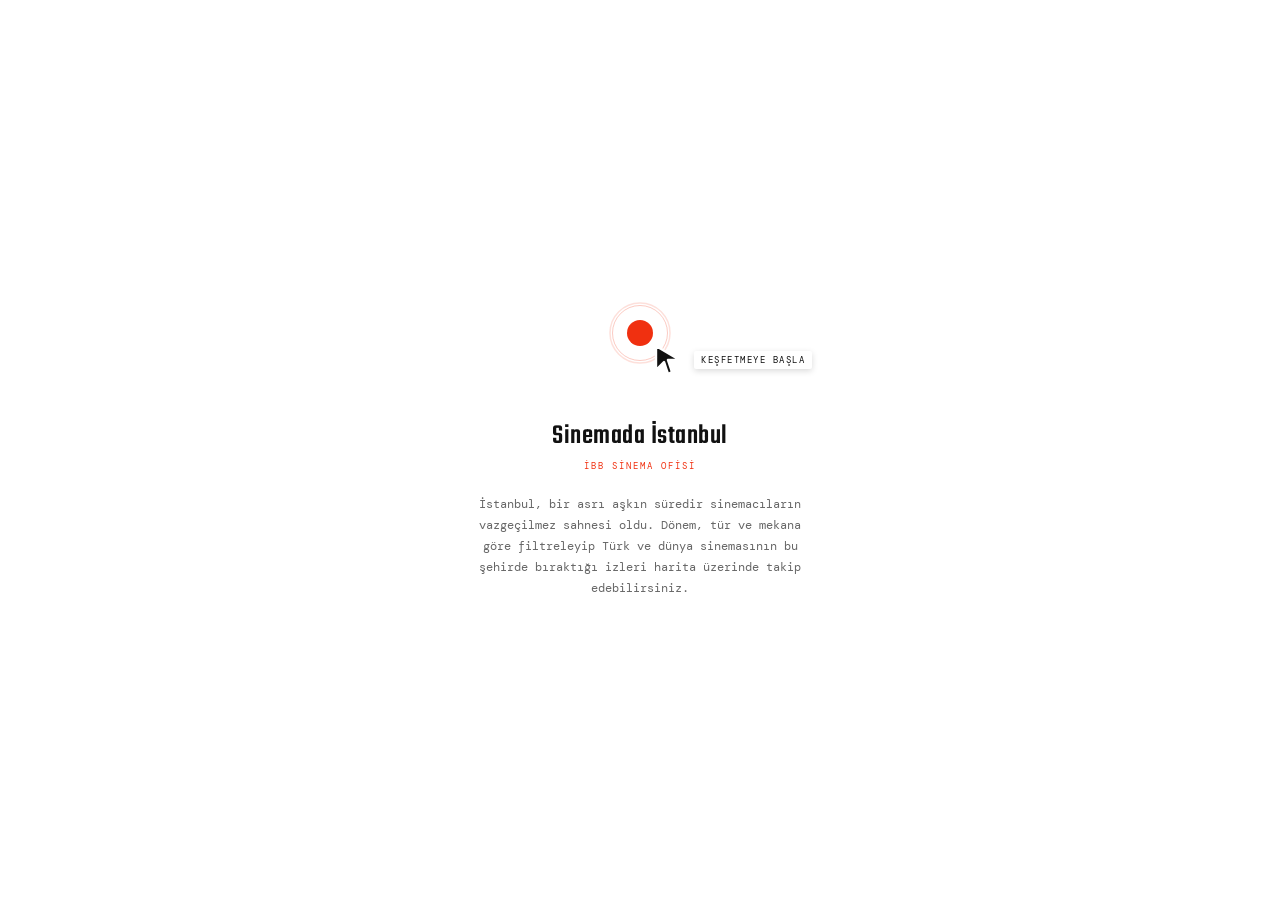
==== commit 260069d9: "Başlık 'Sinemada İstanbul' oldu, mekân–panel çizgileri kaldırıldı" ====
--- a/index.html
+++ b/index.html
@@ -3,9 +3,10 @@
 <head>
   <meta charset="UTF-8">
   <meta name="viewport" content="width=device-width, initial-scale=1.0">
-  <title>İstanbul Film Mekanları Haritası</title>
+  <title>Sinemada İstanbul</title>
   <link rel="icon" href="data:image/svg+xml,<svg xmlns='http://www.w3.org/2000/svg' viewBox='0 0 32 32'><circle cx='16' cy='16' r='12' fill='%23f03010'/></svg>">
   <link href="https://unpkg.com/maplibre-gl@4.7.1/dist/maplibre-gl.css" rel="stylesheet">
+  <link rel="stylesheet" href="katki-modal.css" />
   <script src="https://unpkg.com/maplibre-gl@4.7.1/dist/maplibre-gl.js"></script>
   <link href="https://fonts.googleapis.com/css2?family=Cormorant+Garamond:ital,wght@0,300;0,400;0,600;1,300;1,400&family=DM+Mono:wght@300;400;700&family=EB+Garamond:ital,wght@0,400;0,500;1,400&family=Teko:wght@300;400;500;600&family=Libre+Baskerville:ital,wght@0,400;0,700;1,400&display=swap" rel="stylesheet">
   <link rel="stylesheet" href="assets/css/style.css">
@@ -36,7 +37,7 @@
         <div class="els-loader-bar"><div class="els-loader-fill" id="elsBarInner"></div></div>
         <div class="els-loader-msg" id="elsMsg">Yükleniyor…</div>
       </div>
-      <div class="els-splash-title">İstanbul Film Mekanları Haritası</div>
+      <div class="els-splash-title">Sinemada İstanbul</div>
       <div class="els-splash-sub">İBB Sinema Ofisi</div>
       <p class="els-splash-desc">İstanbul, bir asrı aşkın süredir sinemacıların vazgeçilmez sahnesi oldu. Dönem, tür ve mekana göre filtreleyip Türk ve dünya sinemasının bu şehirde bıraktığı izleri harita üzerinde takip edebilirsiniz.</p>
     </div>
@@ -47,13 +48,14 @@
 
 <div id="cE" class="concept on">
   <div class="top">
-    <a href="https://sinemaofisitest.ibb.istanbul/" target="_blank" style="display:flex;align-items:center;flex-shrink:0;text-decoration:none;margin-right:4px">
-      <img id="eLogoImg" src="assets/images/logo.png" alt="İBB Sinema Ofisi" style="height:43px;width:auto;display:block">
-    </a>
+    <img id="eLogoImg" src="assets/images/logo.png" alt="İBB Sinema Ofisi" style="height:43px;width:auto;display:block;flex-shrink:0;margin-right:4px">
     <div class="sw-d"></div>
-    <div class="sw-s">İstanbul Film Mekanları Haritası</div>
+    <div class="sw-s">Sinemada İstanbul</div>
     <div class="e-counts" id="eCountsEl">— film<br>— mekan</div>
-    <button class="e-info-btn" onclick="eInfoOpen()" title="Hakkında">i</button>
+    <div id="katki-info-grup">
+      <button class="e-info-btn" onclick="window.katkiModalAc()" title="Katkıda Bulun">+</button>
+      <button class="e-info-btn" onclick="eInfoOpen()" title="Hakkında">i</button>
+    </div>
     <div class="e-theme-toggle">
       <button id="eBtnSade" class="active" onclick="eSetTheme('sade')">☀</button>
       <button id="eBtnRenkli" onclick="eSetTheme('renkli')">☾</button>
@@ -65,17 +67,11 @@
     <div class="e-info-box">
       <button class="e-info-close" onclick="eInfoClose()">×</button>
       <div class="e-info-content">
-        <div class="e-info-title">İstanbul Film Mekanları Haritası</div>
+        <div class="e-info-title">Sinemada İstanbul</div>
         <div class="e-info-lead">İBB Sinema Ofisi</div>
         <div class="e-info-body">
-          <p>20. yüzyılın en etkili sanat dallarından biri olan sinemanın ülkemizdeki en önemli mekanı, diğer her alanda olduğu gibi İstanbul'dur. Türk sineması, İstanbul'un mimarlık ve şehircilik tarihi çalışmaları için önemli bir kaynak niteliği taşır; değişen ve dönüşen kentle birlikte bu özelliği her geçen gün daha fazla önem kazanmaktadır.</p>
-          <p>Sinema Ofisi'nin açılış çalışmaları ve İstanbul Turizm Master Planı kapsamında gerçekleştirilen "Sinema ve İstanbul" toplantıları sırasında, İstanbul'un bir film haritasının oluşturulması fikri bu çalışmanın çıkış noktasını oluşturmuştur.</p>
-          <p>İBB Yayınları'ndan çıkan <a href="https://katalog.ibb.gov.tr/yordam/?p=1&dil=0&q=03014425&alan=kunyeDemirbasKN_txt&demirbas=03014425" target="_blank" class="e-info-link"><em>Türk Sineması'nda İstanbul</em></a> (2021) ve <a href="https://katalog.ibb.gov.tr/yordam/?p=1&dil=0&q=03014432&alan=kunyeDemirbasKN_txt&demirbas=03014432" target="_blank" class="e-info-link"><em>Dünya Sineması'nda İstanbul</em></a> (2021) kitaplarında yer alan tüm filmler haritaya aktarılmıştır. Bu kaynaklara ek olarak, 2021 sonrasında festivallerde ödül alan ve ses getiren filmler taranarak çalışmaya dahil edilmiştir. Ayrıca, <a href="https://sehirplanlama.ibb.istanbul/beyoglu-arsivi-filmler-ve-diziler/" target="_blank" class="e-info-link">İBB Şehir Planlama Müdürlüğü</a> tarafından yürütülen "Beyoğlu Senin" projesi kapsamında hazırlanan film ve belgesel seçkisi de haritaya eklenmiştir.</p>
-          <p>Katkıya açık olarak tasarlanan bu haritanın, tüm İstanbul ve sinema severler için yaşayan bir başvuru kaynağı olmasını diliyoruz.</p>
-        </div>
-        <div class="e-info-section-title">Görsel Kaynaklar</div>
-        <div class="e-info-body">
-          <p>Film görselleri <a href="https://www.themoviedb.org/" target="_blank" class="e-info-link">TMDB</a> ve <a href="https://www.sinemalar.com/" target="_blank" class="e-info-link">Sinemalar.com</a>'dan derlenmektedir. Görseller ilgili mevzuat kapsamında kaynak belirtilerek kullanılmıştır.</p>
+          <p>İstanbul ve sinema severler için bir başvuru kaynağı oluşturmak, mekânsal hafıza çalışmalarını, şehircilik ve mimarlık araştırmalarını desteklemek amacıyla hazırlanan Sinemada İstanbul Haritası katkıya açık bir çalışma olarak kurgulanmıştır.</p>
+          <p>İBB Yayınlarından çıkan <a href="https://katalog.ibb.gov.tr/yordam/?p=1&dil=0&q=03014425&alan=kunyeDemirbasKN_txt&demirbas=03014425" target="_blank" class="e-info-link"><em>Türk Sineması’nda İstanbul</em></a> (2021) ve <a href="https://katalog.ibb.gov.tr/yordam/?p=1&dil=0&q=03014432&alan=kunyeDemirbasKN_txt&demirbas=03014432" target="_blank" class="e-info-link"><em>Dünya Sineması’nda İstanbul</em></a> (2021) kitapları haritanın ana kaynaklarını oluşturmuştur. Yönetmen ve oyuncu filmografileri taranmış, festivallerde ödül alan ve ses getiren mekânsal olarak dikkate değer filmler haritaya eklenmiştir. <a href="https://sehirplanlama.ibb.istanbul/beyoglu-arsivi-filmler-ve-diziler/" target="_blank" class="e-info-link">İBB Şehir Planlama Müdürlüğü</a> tarafından yapılan <em>Beyoğlu Senin</em> çalışmasında Beyoğlu’na ilişkin yapılan film ve belgesel seçkisi de çalışmaya dahil edilmiştir.</p>
         </div>
         <div class="e-info-section-title">Ekip</div>
         <div class="e-info-team">
@@ -84,12 +80,21 @@
           <div class="e-info-team-row"><span class="e-info-name">Hüseyin Gazi COŞAN</span><span class="e-info-role">Turizm Şube Müdürü</span></div>
           <div class="e-info-subhead">Araştırma ve Seçki</div>
           <div class="e-info-team-row"><span class="e-info-name">Selda YILDIRIM BURMA</span><span class="e-info-role">Y. Şehir Plancısı</span></div>
-          <div class="e-info-team-row"><span class="e-info-name">Hakan ERDİN</span><span class="e-info-role">Y. Şehir Plancısı</span></div>
+          <div class="e-info-team-row"><span class="e-info-name">Hakan ERDİN</span><span class="e-info-role">Dr. Şehir Plancısı</span></div>
           <div class="e-info-team-row"><span class="e-info-name">Dilek ECER</span><span class="e-info-role">Arkeolog</span></div>
-          <div class="e-info-team-row"><span class="e-info-name">Pınar ŞAHİN</span><span class="e-info-role">Sanat Tarihçi</span></div>
-          <div class="e-info-team-row"><span class="e-info-name">Sezin KARCAN KAYA</span><span class="e-info-role">Mimar</span></div>
+          <div class="e-info-team-row"><span class="e-info-name">Pınar ŞAHİN</span><span class="e-info-role">Dr. Sanat Tarihçi</span></div>
+          <div class="e-info-team-row"><span class="e-info-name">Sezin Karcan KAYA</span><span class="e-info-role">Mimar</span></div>
           <div class="e-info-subhead">Web Harita Tasarım ve Geliştirme</div>
-          <div class="e-info-team-row"><span class="e-info-name">Mihraç NAR</span><span class="e-info-role">Şehir Plancısı, CBS Uzmanı</span></div>
+          <div class="e-info-team-row"><span class="e-info-name">Mihraç NAR</span><span class="e-info-role">Şehir Plancısı</span></div>
+        </div>
+        <div class="e-info-section-title">Kaynakça</div>
+        <div class="e-info-body e-info-refs">
+          <p>Türk Sinemasında İstanbul: İBB Kültür A.Ş. Yayınları, 2021.</p>
+          <p>Dünya Sinemasında İstanbul: İBB Kültür A.Ş. Yayınları, 2021.</p>
+          <p>Yeşilçam Sineması'nda İstanbul: Değişen Kültür ve Toplumsal Yaşam. Barış Bulunmaz ve Ömer Osmanoğlu. İBB Kültür A.Ş. Yayınları, 2016.</p>
+          <p>Başrolde Mimarlık: Yeşilçam Filmlerinde Mekân ve Modernite: Haz. Umut Şumnu. İstanbul: Everest Yayınları, 2023.</p>
+          <p>Türk Sinemasında Aidiyetsizliğin Mekanı: Kayıplar ve Ölüler Kenti İstanbul: Şeyma Balcı. Ankara: Phonenix Yayınevi, 2021.</p>
+          <p>Türk Sinemasının Trenleri: Şeyma Balcı-Seçil Büker. İstanbul: Notabene Yayınevi, 2026.</p>
         </div>
       </div>
     </div>
@@ -121,7 +126,6 @@
         <div class="e-search-drop" id="eSearchDrop"></div>
       </div>
     </div><!-- /map-wrap -->
-    <!-- eLocBar: e-map-col içinde, doğal genişlikte, sidebarlara taşmaz -->
     <div id="eLocBar" class="e-loc-bar" style="display:none"></div>
     </div><!-- /e-map-col -->
 
@@ -132,17 +136,26 @@
         <span class="e-dir-badge-lbl" id="eDirBadgeLbl"></span>
         <button class="e-dir-badge-x" onclick="eSearchClear()">×</button>
       </div>
+      <div class="e-loc-badge" id="eLocBadge" style="display:none">
+        <span class="e-loc-badge-ico">◎</span>
+        <span class="e-loc-badge-lbl" id="eLocBadgeLbl"></span>
+        <button class="e-loc-badge-x" onclick="eLocBadgeClear()">×</button>
+      </div>
       <div class="e-genre-chips-inner" id="eGenreChips">
         <button class="e-genre-chip-inner on" onclick="eSetGenre('',this)">TÜMÜ</button>
       </div>
+      <div class="e-origin-toggle" id="eOriginChips">
+        <span class="e-origin-toggle-ind" id="eOriginInd"></span>
+        <button class="e-origin-seg on" data-val="" onclick="eSetYabanci('',this)">TÜMÜ</button>
+        <button class="e-origin-seg" data-val="yerli" onclick="eSetYabanci(false,this)">YERLİ</button>
+        <button class="e-origin-seg" data-val="yabanci" onclick="eSetYabanci(true,this)">YABANCI</button>
+      </div>
       <div class="e-decade-bar" id="eDecadeChips"><button class="e-decade-seg on" onclick="eSetDecade(0,this)">TÜMÜ</button></div>
       <div id="eFilms"></div>
     </div>
   </div><!-- /body -->
 
-
-
-  <!-- Media panel: cE içinde, position:absolute cE bazlı -->
+  <!-- Media panel -->
   <div id="mp">
     <div class="mp-top">
       <div class="mp-top-left">
@@ -194,7 +207,7 @@
 
 <div id="infobar">
   <div id="desc">İBB Sinema Ofisi</div>
-  <div class="h">mekan → galeri &nbsp;|&nbsp; film → detay &nbsp;|&nbsp; Esc kapat</div>
+  <div class="h">mekan → galeri &nbsp;|&nbsp; film → detay &nbsp;|&nbsp; haritaya tıkla: sıfırla</div>
 </div>
 
 <!-- GALLERY LIGHTBOX -->
@@ -213,5 +226,6 @@
 <script src="assets/js/ui.js"></script>
 <script src="assets/js/app.js"></script>
 <script src="assets/js/init.js"></script>
+<script src="katki-modal.js"></script>
 </body>
 </html>
--- a/katki-modal.css
+++ b/katki-modal.css
@@ -0,0 +1,343 @@
+/* ============================================================
+   katki-modal.css — sitenin minimal estetiğiyle uyumlu
+   ============================================================ */
+
+/* ── Overlay ─────────────────────────────────────────────── */
+#katki-overlay {
+  display: none;
+  position: fixed;
+  inset: 0;
+  background: rgba(0, 0, 0, 0.65);
+  backdrop-filter: blur(3px);
+  -webkit-backdrop-filter: blur(3px);
+  z-index: 1100;
+  align-items: center;
+  justify-content: center;
+  padding: 16px;
+}
+
+#katki-overlay.aktif { display: flex; }
+
+/* ── Modal kutusu ────────────────────────────────────────── */
+#katki-modal {
+  background: #fff;
+  border-radius: 4px;
+  width: 100%;
+  max-width: 520px;
+  max-height: 88vh;
+  overflow-y: auto;
+  box-shadow: 0 8px 40px rgba(0,0,0,0.28);
+  display: flex;
+  flex-direction: column;
+  animation: km-ac 0.18s ease-out;
+}
+
+@keyframes km-ac {
+  from { opacity: 0; transform: translateY(8px); }
+  to   { opacity: 1; transform: translateY(0); }
+}
+
+/* ── Başlık ──────────────────────────────────────────────── */
+#katki-modal .km-baslik {
+  display: flex;
+  align-items: center;
+  justify-content: space-between;
+  padding: 18px 22px 14px;
+  border-bottom: 1px solid #ececec;
+  position: sticky;
+  top: 0;
+  background: #fff;
+  z-index: 1;
+}
+
+#katki-modal .km-baslik h2 {
+  font-family: 'Teko', sans-serif;
+  font-size: 18px;
+  font-weight: 500;
+  letter-spacing: 0.08em;
+  color: #111;
+  margin: 0;
+  text-transform: uppercase;
+}
+
+#katki-modal .km-kapat {
+  background: none;
+  border: none;
+  cursor: pointer;
+  font-size: 20px;
+  color: #999;
+  line-height: 1;
+  padding: 0 2px;
+  transition: color 0.15s;
+}
+#katki-modal .km-kapat:hover { color: #111; }
+
+/* ── İçerik ──────────────────────────────────────────────── */
+#katki-modal .km-icerik { padding: 18px 22px 22px; }
+
+/* ── Açıklama metni ──────────────────────────────────────── */
+.km-aciklama {
+  font-size: 12.5px;
+  color: #777;
+  margin: 0 0 16px;
+  line-height: 1.5;
+}
+
+/* ── Tür seçimi ──────────────────────────────────────────── */
+.km-tur-liste {
+  display: flex;
+  flex-direction: column;
+  gap: 6px;
+  margin-bottom: 4px;
+}
+
+.km-tur-sat {
+  display: flex;
+  align-items: center;
+  gap: 12px;
+  padding: 11px 14px;
+  border: 1px solid #e0e0e0;
+  border-radius: 3px;
+  cursor: pointer;
+  background: #fff;
+  text-align: left;
+  transition: border-color 0.12s, background 0.12s;
+  width: 100%;
+}
+.km-tur-sat:hover { border-color: #bbb; background: #fafafa; }
+.km-tur-sat.secili { border-color: #f03010; background: #fef8f7; }
+.km-tur-sat.secili .kts-no { background: #f03010; color: #fff; border-color: #f03010; }
+
+.kts-no {
+  width: 22px;
+  height: 22px;
+  border-radius: 50%;
+  border: 1.5px solid #ccc;
+  display: flex;
+  align-items: center;
+  justify-content: center;
+  font-family: 'DM Mono', monospace;
+  font-size: 10px;
+  color: #aaa;
+  flex-shrink: 0;
+  transition: all 0.12s;
+}
+
+.kts-baslik {
+  font-family: 'Teko', sans-serif;
+  font-size: 15px;
+  font-weight: 500;
+  letter-spacing: 0.05em;
+  color: #111;
+  text-transform: uppercase;
+  display: block;
+}
+
+.kts-aciklama {
+  font-size: 11.5px;
+  color: #888;
+  margin-top: 1px;
+  line-height: 1.3;
+  display: block;
+}
+
+/* ── Adım 2 tür etiketi ──────────────────────────────────── */
+.km-adim-etiket {
+  font-family: 'DM Mono', monospace;
+  font-size: 10px;
+  letter-spacing: 0.08em;
+  color: #f03010;
+  text-transform: uppercase;
+  margin-bottom: 16px;
+  padding-bottom: 8px;
+  border-bottom: 1px solid #f0f0f0;
+}
+
+/* ── Form alanları ───────────────────────────────────────── */
+.km-alan { margin-bottom: 14px; }
+
+.km-alan label {
+  display: block;
+  font-family: 'DM Mono', monospace;
+  font-size: 10px;
+  color: #888;
+  margin-bottom: 5px;
+  letter-spacing: 0.06em;
+  text-transform: uppercase;
+}
+
+.km-alan select,
+.km-alan input,
+.km-alan textarea {
+  width: 100%;
+  padding: 9px 11px;
+  border: 1px solid #ddd;
+  border-radius: 3px;
+  font-size: 13px;
+  color: #111;
+  background: #fff;
+  transition: border-color 0.12s;
+  box-sizing: border-box;
+  font-family: inherit;
+  appearance: none;
+  -webkit-appearance: none;
+}
+
+.km-alan select {
+  background-image: url("data:image/svg+xml,%3Csvg xmlns='http://www.w3.org/2000/svg' width='10' height='6' viewBox='0 0 10 6'%3E%3Cpath d='M1 1l4 4 4-4' stroke='%23aaa' stroke-width='1.5' fill='none' stroke-linecap='round'/%3E%3C/svg%3E");
+  background-repeat: no-repeat;
+  background-position: right 11px center;
+  padding-right: 28px;
+}
+
+.km-alan select:focus,
+.km-alan input:focus,
+.km-alan textarea:focus { outline: none; border-color: #f03010; }
+
+.km-alan textarea { resize: vertical; min-height: 80px; line-height: 1.5; }
+.km-alan .km-yardim { font-size: 11px; color: #aaa; margin-top: 4px; }
+.km-alan select:disabled { opacity: 0.45; cursor: not-allowed; }
+
+/* ── Butonlar ────────────────────────────────────────────── */
+.km-buton-grup { display: flex; gap: 8px; margin-top: 20px; }
+
+.km-btn {
+  padding: 10px 16px;
+  border: none;
+  border-radius: 3px;
+  font-size: 11px;
+  font-family: 'DM Mono', monospace;
+  letter-spacing: 0.05em;
+  cursor: pointer;
+  transition: opacity 0.12s;
+  text-transform: uppercase;
+}
+.km-btn:active { opacity: 0.8; }
+
+.km-btn-geri { background: #f4f4f4; color: #555; }
+.km-btn-geri:hover { background: #eaeaea; }
+
+.km-btn-ileri { flex: 1; background: #111; color: #fff; }
+.km-btn-ileri:hover { opacity: 0.85; }
+.km-btn-ileri:disabled { opacity: 0.3; cursor: not-allowed; }
+
+.km-btn-gonder { flex: 1; background: #f03010; color: #fff; }
+.km-btn-gonder:hover { opacity: 0.88; }
+.km-btn-gonder:disabled { opacity: 0.4; cursor: not-allowed; }
+
+/* ── Hata mesajı ─────────────────────────────────────────── */
+.km-hata-mesaj {
+  font-size: 12px;
+  color: #c0392b;
+  background: #fef6f5;
+  border: 1px solid #f5c6cb;
+  border-radius: 3px;
+  padding: 8px 12px;
+  margin-bottom: 14px;
+  display: none;
+}
+.km-hata-mesaj.goster { display: block; }
+
+/* ── Başarı ──────────────────────────────────────────────── */
+.km-basari { padding: 8px 0 4px; }
+
+.km-basari h3 {
+  font-family: 'Teko', sans-serif;
+  font-size: 22px;
+  font-weight: 400;
+  letter-spacing: 0.06em;
+  text-transform: uppercase;
+  color: #111;
+  margin: 0 0 8px;
+}
+
+.km-basari p { font-size: 13px; color: #666; line-height: 1.6; margin: 0; }
+
+/* ── Responsive ──────────────────────────────────────────── */
+@media (max-width: 480px) {
+  #katki-modal {
+    max-height: calc(96vh - 56px);
+    border-radius: 4px 4px 0 0;
+    align-self: flex-end;
+    margin-bottom: 56px;
+  }
+  #katki-overlay { align-items: flex-end; padding: 0; }
+}
+
+/* ── Buton grubu wrapper (margin-left:auto sorunu için) ──── */
+#katki-info-grup {
+  display: flex;
+  align-items: center;
+  gap: 4px;
+  margin-left: auto;   /* e-info-btn'deki auto margin'i buraya taşı */
+}
+#katki-info-grup .e-info-btn {
+  margin-left: 0 !important;
+}
+
+/* ── Mini harita ─────────────────────────────────────────── */
+#katki-mini-harita {
+  width: 100%;
+  height: 200px;
+  border-radius: 3px;
+  border: 1px solid #ddd;
+  cursor: crosshair;
+  margin-bottom: 6px;
+}
+
+.km-koord-display {
+  font-family: 'DM Mono', monospace;
+  font-size: 10.5px;
+  color: #888;
+  padding: 5px 8px;
+  background: #f7f7f7;
+  border-radius: 3px;
+  border: 1px solid #e8e8e8;
+}
+
+.km-koord-display:not(:empty) { color: #f03010; }
+
+.km-yardim-inline {
+  font-family: 'DM Mono', monospace;
+  font-size: 10px;
+  color: #aaa;
+  font-weight: 400;
+  letter-spacing: 0;
+  text-transform: none;
+}
+
+/* ── Görsel seçim grid (hata bildirimi) ──────────────────── */
+.km-gorsel-grid {
+  display: grid;
+  grid-template-columns: repeat(4, 1fr);
+  gap: 6px;
+  max-height: 220px;
+  overflow-y: auto;
+  padding: 2px;
+}
+
+.km-gorsel-thumb {
+  padding: 0;
+  border: 2px solid #e0e0e0;
+  border-radius: 3px;
+  cursor: pointer;
+  background: #f7f7f7;
+  overflow: hidden;
+  aspect-ratio: 3/2;
+  transition: border-color 0.12s;
+}
+
+.km-gorsel-thumb img {
+  width: 100%;
+  height: 100%;
+  object-fit: cover;
+  display: block;
+}
+
+.km-gorsel-thumb:hover { border-color: #bbb; }
+.km-gorsel-thumb.secili { border-color: #f03010; }
+
+/* ── "Diğer" mekan input animasyonu ─────────────────────── */
+.km-diger-alan {
+  animation: km-ac 0.15s ease-out;
+}
--- a/assets/css/style.css
+++ b/assets/css/style.css
@@ -119,6 +119,7 @@
 #preview[data-theme="E"] #mp{background:#fff;border-left:2px solid #000;color:#000;font-family:'Teko',sans-serif}
 #preview[data-theme="E"] #mp .mp-top{border-bottom:2px solid #000;background:#fff}
 #preview[data-theme="E"] #mp .mp-title{font-size:22px;font-weight:600;line-height:1.1;letter-spacing:-.5px;color:#000}
+#preview[data-theme="E"] #mp .mp-title .mp-orig-title{font-size:15px;font-weight:400;font-style:italic;color:#aaa;letter-spacing:0}
 #preview[data-theme="E"] #mp .mp-meta{font-size:9px;color:#aaa;font-family:'DM Mono',monospace;margin-top:2px}
 #preview[data-theme="E"] #mp .mp-close{color:#f03010;font-size:16px;background:transparent;border:1px solid #eee;border-radius:0}
 #preview[data-theme="E"] #mp .mp-close:hover{background:#f9f9f9}
@@ -275,8 +276,9 @@
    e-map-col position:relative → left:0/right:0 = sadece harita genişliği */
 #eLocBar{
   position:absolute;
-  left:15%;
-  width:60%;
+  left: max(15%, 140px);
+  right: max(25%, 200px);
+  width: auto;
   bottom:0;
   z-index:500;
   overflow:hidden;
@@ -302,9 +304,7 @@
 #eLocs{overflow-y:auto;flex:1}
 
 /* ── Mekan kategori filtresi ── */
-#cE .e-loc-cat-chips{display:flex;flex-wrap:wrap;gap:4px;padding:8px 10px;border-bottom:2px solid #444;flex-shrink:0;align-content:flex-start}
-#cE .e-loc-cat-chip.on{background:#000;border-color:#000;color:#fff;font-weight:700}
-#cE .e-loc-cat-chip.empty{color:#ddd;border-color:#eee;cursor:default;pointer-events:none}
+#cE .e-loc-cat-chips{display:flex;flex-wrap:wrap;gap:3px 4px;padding:8px 10px;border-bottom:2px solid #444;flex-shrink:0;align-content:flex-start;min-height:unset!important;height:auto!important}
 
 /* ── Sağ filmler sidebar ── */
 #cE .e-fp{
@@ -323,6 +323,7 @@
 #cE .e-fy{font-size:10px;font-weight:400;color:#ccc;font-family:'DM Mono',monospace;margin-bottom:2px}
 #cE .e-film-row.on .e-fy{color:#f03010}
 #cE .e-ft{font-size:13px;font-weight:700;line-height:1.25;font-family:'DM Mono',monospace}
+#cE .e-ft .e-orig-title{font-weight:400;font-style:italic;color:#bbb}
 #cE .e-fd{font-size:10px;color:#aaa;font-family:'DM Mono',monospace;margin-top:2px}
 
 /* ── Director badge ── */
@@ -416,11 +417,19 @@
 }
 .e-info-name{font-size:11px;color:#111;white-space:nowrap;flex-shrink:0;font-weight:400}
 .e-info-role{font-size:10px;color:#999;flex:1}
+.e-info-refs p{font-size:10.5px;line-height:1.55;margin-bottom:8px;padding-left:14px;text-indent:-14px}
 
 
 
 /* ── Search overlay ── */
-.e-search-wrap{position:absolute;top:48px;left:50%;transform:translateX(-50%);width:min(480px,70%);z-index:800}
+.e-search-wrap{
+  position:absolute;
+  top:48px;
+  left: calc(max(15%, 140px) + (100% - max(15%, 140px) - max(25%, 200px)) / 2);
+  transform:translateX(-50%);
+  width:min(480px, calc(100% - max(15%, 140px) - max(25%, 200px) - 16px));
+  z-index:800;
+}
 .e-search-box{display:flex;align-items:center;background:rgba(255,255,255,.88);backdrop-filter:blur(6px);-webkit-backdrop-filter:blur(6px);border:2px solid #000;box-shadow:4px 4px 0 rgba(0,0,0,.10);height:40px;padding:0 12px;gap:8px}
 .e-search-icon{font-size:16px;color:#aaa;flex-shrink:0;line-height:1}
 .e-search-input{flex:1;border:none;outline:none;background:transparent;font-size:13px;font-family:'DM Mono',monospace;color:#000}
@@ -493,7 +502,7 @@
 #cE .e-loc-cat-chip,
 #cE .e-genre-chip-inner{
   display:inline-flex;align-items:center;justify-content:center;
-  padding:4px 9px;
+  padding:3px 8px;
   font-size:9px;font-family:'DM Mono',monospace;font-weight:400;letter-spacing:.5px;
   background:transparent;border:1px solid #ddd;color:#aaa;
   cursor:pointer;white-space:nowrap;border-radius:0;
@@ -506,7 +515,28 @@
 #cE .e-loc-cat-chip.empty{color:#e0e0e0;border-color:#eee;cursor:default;pointer-events:none}
 #cE .e-genre-chip-inner.on{color:#f03010;border-bottom-color:#f03010;background:transparent}
 
-#cE .e-genre-chips-inner{display:flex;flex-wrap:wrap;gap:4px;padding:4px 10px 8px;border-bottom:2px solid #444;flex-shrink:0}
+#cE .e-genre-chips-inner{display:flex;flex-wrap:wrap;gap:3px 4px;padding:4px 10px 6px;border-bottom:2px solid #444;flex-shrink:0}
+
+/* ── Yerli/Yabancı — kayan segment toggle ── */
+#cE .e-origin-toggle{
+  position:relative;display:flex;
+  margin:6px 10px 10px;padding:2px;
+  background:#f0f0f0;border-radius:14px;flex-shrink:0;
+}
+#cE .e-origin-toggle-ind{
+  position:absolute;top:2px;bottom:2px;left:0;
+  border-radius:12px;background:#000;
+  transition:transform .2s ease,width .2s ease;z-index:0;
+}
+#cE .e-origin-seg{
+  position:relative;z-index:1;flex:1;
+  padding:6px 4px;
+  font-size:9px;font-family:'DM Mono',monospace;font-weight:400;letter-spacing:.5px;
+  background:transparent;border:none;border-radius:12px;color:#999;
+  cursor:pointer;white-space:nowrap;transition:color .15s;
+}
+#cE .e-origin-seg:hover:not(.on){color:#444}
+#cE .e-origin-seg.on{color:#fff;font-weight:700}
 
 /* ── Decade bar ── */
 #cE .e-decade-bar{display:flex;flex-wrap:wrap;border-bottom:none;flex-shrink:0;background:#f8f8f8}
@@ -552,6 +582,11 @@
 #cE.renkli .e-fp-head{background:#1c1c1c;color:#F7F7F7;border-bottom:1px solid #222;letter-spacing:4px}
 #cE.renkli .e-genre-chips-inner{background:#222;border-bottom:2px solid #555}
 #cE.renkli .e-genre-chip-inner.on{color:#f03010;border-bottom-color:#f03010}
+#cE.renkli .e-origin-toggle{background:#1a1a1a}
+#cE.renkli .e-origin-toggle-ind{background:#f03010}
+#cE.renkli .e-origin-seg{color:#666}
+#cE.renkli .e-origin-seg:hover:not(.on){color:#ddd}
+#cE.renkli .e-origin-seg.on{color:#fff}
 #cE.renkli .e-decade-bar{background:#1a1a1a}
 #cE.renkli .e-decade-seg{color:#555}
 #cE.renkli .e-decade-seg:hover{color:#ddd}
@@ -565,6 +600,7 @@
 #cE.renkli .e-fy{color:#888}
 #cE.renkli .e-film-row.on .e-fy{color:#f03010}
 #cE.renkli .e-ft{color:#F7F7F7}
+#cE.renkli .e-ft .e-orig-title{color:#777}
 #cE.renkli .e-fd{color:#999}
 #cE.renkli .e-film-row.flash{animation:filmFlash 0.7s ease-out forwards}
 
@@ -591,6 +627,7 @@
 #mp.renkli{background:#1e1e1e!important;border-left:2px solid #383838!important;color:#F7F7F7!important}
 #mp.renkli .mp-top{border-bottom:2px solid #333!important;background:#171717!important}
 #mp.renkli .mp-title{color:#F7F7F7!important}
+#mp.renkli .mp-title .mp-orig-title{color:#777!important}
 #mp.renkli .mp-meta{color:#888!important}
 #mp.renkli .mp-close{color:#f03010!important;border:1px solid #484848!important}
 #mp.renkli .mp-close:hover{background:#2a2a2a!important}
@@ -608,7 +645,6 @@
 ══════════════════════════════════════════════ */
 @media (max-width:640px){
   #infobar{display:none}
-  #conn-svg{display:none}
 
   /* ── Top bar ── */
   #cE .top{height:52px;padding:0 14px;gap:10px}
@@ -667,7 +703,8 @@
   }
   #cE .e-loc-cat-chip{padding:3px 8px;font-size:8px;flex-shrink:0;height:24px;line-height:1}
   #cE .e-decade-bar{flex-wrap:nowrap;overflow-x:auto;-webkit-overflow-scrolling:touch}
-  #cE .e-genre-chips-inner{flex-wrap:nowrap;overflow-x:auto;-webkit-overflow-scrolling:touch}
+  #cE .e-genre-chips-inner{flex-wrap:nowrap;overflow-x:auto;-webkit-overflow-scrolling:touch;gap:5px}
+  #cE .e-origin-toggle{margin:6px 8px}
 
   /* Sheet backdrop */
   #mSheetBackdrop{
@@ -705,10 +742,9 @@
 }
 
 /* ══════════════════════════════════════════════
-   DESKTOP PANEL OVERLAY — GeoJSON conn lines için kritik
+   DESKTOP PANEL OVERLAY
    Paneller haritanın ÜZERINE position:absolute
-   → Film satırı koordinatları harita konteyneri içinde kalır
-   → map.unproject() düzgün çalışır
+   (harita tam alanı kaplar, paneller üstünde durur)
 ══════════════════════════════════════════════ */
 @media (min-width: 641px) {
   /* Body: relative positioning context */
@@ -937,4 +973,284 @@
 @keyframes elsCursorBob {
   from { transform: translate(0, 0); }
   to { transform: translate(3px, 3px); }
+}
+/* ── Seçili film satırı — her ekranda kırmızı bold ── */
+#cE .e-film-row.on .e-ft { color: #f03010; }
+#cE.renkli .e-film-row.on .e-ft { color: #f03010; }
+
+/* ══════════════════════════════════════════════
+   DARK MODE (renkli) DÜZELTMELER
+══════════════════════════════════════════════ */
+
+/* Base renk — explicit override'sız elementleri kapsar */
+#cE.renkli { color: #c8c8c8; }
+
+/* Decade bar */
+#cE.renkli .e-decade-seg { color: #888; }
+#cE.renkli .e-decade-seg.on { color: #f0f0f0; font-weight: 700; background: #2a2a2a; }
+#cE.renkli .e-decade-hdr-arr { color: #888; }
+
+/* Chip'ler — base.css'deki #cE.renkli .e-loc-cat-chip / .e-genre-chip-inner kuralları yeterli */
+
+/* Loc gallery head */
+#cE.renkli .loc-gallery-head { color: #F7F7F7; }
+
+/* Search group label */
+#cE.renkli .e-search-group-lbl { color: #999 !important; }
+
+/* Theme toggle */
+#cE.renkli .e-theme-toggle { border-color: #444; }
+#cE.renkli .e-theme-toggle button { color: #999; }
+
+/* ══════════════════════════════════════════════
+   KİOSK — Portrait 4K (1080×1920 CSS px, DPR:2)
+══════════════════════════════════════════════ */
+@media (min-width: 900px) and (min-height: 1600px) {
+
+  #cE .top { height: 110px; padding: 0 20px; gap: 14px; overflow: hidden; }
+  #eLogoImg { height: 64px !important; flex-shrink: 0; }
+  #cE .sw-s { font-size: 19px; letter-spacing: .3px; flex-shrink: 1; min-width: 0; overflow: hidden; text-overflow: ellipsis; white-space: nowrap; }
+  #cE .sw-d { width: 10px; height: 10px; flex-shrink: 0; }
+  #cE .e-counts { font-size: 14px; line-height: 1.5; flex-shrink: 0; padding: 0 8px; }
+
+  #katki-info-grup .e-info-btn,
+  #cE .e-info-btn { width: 42px; height: 42px; font-size: 20px; flex-shrink: 0; }
+
+  #cE .e-theme-toggle { flex-shrink: 0; }
+  #cE .e-theme-toggle button { width: 42px; height: 42px; font-size: 20px; }
+
+  #cE .e-sb { width: 18%; min-width: 220px; }
+  #cE .e-sb-h { font-size: 16px; letter-spacing: 4px; padding: 16px 16px 12px; }
+  #cE .e-loc-row { padding: 14px 16px; }
+  #cE .e-loc-name { font-size: 16px; }
+  #cE .e-loc-meta, #cE .e-loc-fc { font-size: 13px; margin-top: 3px; }
+  #cE .e-loc-cat-chip { padding: 3px 7px; font-size: 9px; min-height: 26px; }
+
+  #cE .e-fp { width: 27%; min-width: 260px; }
+  #cE .e-fp-head { font-size: 16px; letter-spacing: 4px; padding: 16px 16px 12px; }
+  #cE .e-film-row { padding: 13px 16px; }
+  #cE .e-ft { font-size: 16px; }
+  #cE .e-fy, #cE .e-fd { font-size: 13px; margin-top: 3px; }
+
+  #cE .e-genre-chip-inner { padding: 3px 7px; font-size: 9px; min-height: 26px; }
+  #cE .e-origin-toggle { margin: 10px 16px; padding: 4px; }
+  #cE .e-origin-seg { padding: 12px 8px; font-size: 13px; }
+
+  #cE .e-decade-seg { font-size: 13px; padding: 7px 11px; min-height: 38px; }
+  #cE .e-decade-hdr { padding: 14px 16px; font-size: 15px; }
+  #cE .e-decade-hdr-cnt { font-size: 13px; }
+  #cE .e-decade-hdr-lbl { font-size: 15px; }
+
+  #cE .e-search-input { font-size: 17px; height: 56px; padding: 0 18px 0 48px; }
+  #cE .e-search-icon { font-size: 26px; }
+  #cE .e-search-item { padding: 14px 18px; font-size: 16px; }
+  #cE .e-search-item-sub { font-size: 13px; }
+  .e-search-wrap {
+    left: calc(max(18%, 220px) + (100% - max(18%, 220px) - max(27%, 260px)) / 2);
+    width: min(480px, calc(100% - max(18%, 220px) - max(27%, 260px) - 16px));
+  }
+
+  #preview[data-theme="E"] #mp { width: 28%; min-width: 280px; }
+
+  .gl-nav { font-size: 64px; width: 80px; }
+  .gl-close { font-size: 40px; width: 64px; height: 64px; }
+
+  #eLocBar { left: max(18%, 220px); right: max(27%, 260px); width: auto; max-height: 540px; }
+  .loc-gallery-bar { max-height: 540px; }
+  .loc-gallery-item img { width: 400px; height: 240px; }
+  .loc-gallery-head { padding: 18px 22px 14px; }
+  .loc-gallery-head span:nth-child(2) { font-size: 22px !important; }
+  .loc-gallery-caption { font-size: 13px; padding: 7px 10px; }
+  .loc-gallery-close { font-size: 28px; }
+  .loc-gallery-scroll { gap: 12px; padding: 12px 18px 18px; }
+}
+
+/* ── Mekan filtre badge ── */
+#cE .e-loc-badge {
+  display: flex; align-items: center; gap: 6px;
+  padding: 5px 14px;
+  background: #fff8f7;
+  border-bottom: 2px solid #f03010;
+  flex-shrink: 0;
+}
+#cE .e-loc-badge-ico { font-size: 11px; color: #f03010; }
+#cE .e-loc-badge-lbl {
+  font-size: 9px; font-family: 'DM Mono', monospace;
+  color: #f03010; font-weight: 700; flex: 1;
+  white-space: nowrap; overflow: hidden; text-overflow: ellipsis; letter-spacing: .5px;
+}
+#cE .e-loc-badge-lbl::before { content: "MEKAN "; opacity: .5; font-size: 8px; }
+#cE .e-loc-badge-x {
+  background: transparent; border: none;
+  color: #f03010; font-size: 14px; cursor: pointer; padding: 0 2px; line-height: 1;
+  opacity: .7;
+}
+#cE .e-loc-badge-x:hover { opacity: 1; }
+
+#cE.renkli .e-loc-badge { background: #1a0e0e; border-bottom-color: #f03010; }
+#cE.renkli .e-loc-badge-lbl,
+#cE.renkli .e-loc-badge-ico,
+#cE.renkli .e-loc-badge-x { color: #f03010; }
+
+@media (min-width: 900px) and (min-height: 1600px) {
+  #cE .e-loc-badge { padding: 10px 18px; gap: 10px; }
+  #cE .e-loc-badge-lbl { font-size: 13px; }
+  #cE .e-loc-badge-x { font-size: 22px; }
+  #cE .e-loc-badge-ico { font-size: 16px; }
+}
+
+
+/* ══════════════════════════════════════════════
+   IBB FOOTER — birleşik (infobar dahil), beyaz tema
+══════════════════════════════════════════════ */
+#ibbFooter{
+  flex-shrink:0;
+  background:#fff;
+  color:#333;
+  font-family:'DM Mono',monospace;
+  padding:8px 24px;
+  display:grid;
+  grid-template-columns:1fr 1.4fr auto;
+  align-items:center;
+  gap:24px;
+  border-top:2px solid #000;
+  font-size:11px;
+  line-height:1.4;
+}
+#ibbFooter .ibb-foot-col{min-width:0}
+
+/* — Sol: Sinema Ofisi Haber bülten kutusu — */
+#ibbFooter #sinema-ofisi-haber h3{
+  font-size:10px;
+  font-weight:700;
+  letter-spacing:2px;
+  text-transform:uppercase;
+  color:#111;
+  margin-bottom:4px;
+}
+#ibbFooter #subscribe-to-email{
+  display:flex;
+  gap:6px;
+  flex-wrap:wrap;
+  align-items:center;
+}
+#ibbFooter #subscribe-to-email input[type="email"]{
+  flex:1;
+  min-width:140px;
+  height:26px;
+  padding:0 10px;
+  background:#fff;
+  border:1px solid #ccc;
+  color:#111;
+  font-family:inherit;
+  font-size:11px;
+  outline:none;
+  border-radius:0;
+  transition:border-color .15s;
+}
+#ibbFooter #subscribe-to-email input[type="email"]:focus{border-color:#f03010}
+#ibbFooter #subscribe-to-email input[type="email"]::placeholder{color:#bbb}
+#ibbFooter #subscribe-to-email input[type="submit"]{
+  height:26px;
+  padding:0 12px;
+  background:#f03010;
+  color:#fff;
+  border:none;
+  font-family:inherit;
+  font-size:9px;
+  font-weight:700;
+  letter-spacing:1.5px;
+  text-transform:uppercase;
+  cursor:pointer;
+  border-radius:0;
+  transition:background .15s;
+}
+#ibbFooter #subscribe-to-email input[type="submit"]:hover{background:#c02000}
+#ibbFooter #subscribe-to-email .response{
+  width:100%;
+  font-size:9px;
+  color:#888;
+  min-height:0;
+}
+
+/* — Orta: kullanım ipuçları + copyright/legal — */
+#ibbFooter #footer-mid{
+  display:flex;
+  flex-direction:column;
+  gap:3px;
+  min-width:0;
+}
+#ibbFooter .ibb-foot-hints{
+  font-size:9px;
+  color:#bbb;
+  letter-spacing:.5px;
+  white-space:nowrap;
+  overflow:hidden;
+  text-overflow:ellipsis;
+}
+#ibbFooter #copyright-legal p{
+  font-size:9px;
+  color:#888;
+  margin-bottom:2px;
+  line-height:1.3;
+}
+#ibbFooter #copyright-legal a{
+  color:#555;
+  text-decoration:none;
+  border-bottom:1px solid transparent;
+  transition:all .15s;
+}
+#ibbFooter #copyright-legal a:hover{color:#f03010;border-bottom-color:#f03010}
+#ibbFooter #copyright-legal ul{
+  list-style:none;
+  display:flex;
+  gap:14px;
+  flex-wrap:wrap;
+  padding:0;
+  margin:0;
+}
+#ibbFooter #copyright-legal ul li a{
+  font-size:9px;
+  letter-spacing:.5px;
+  color:#888;
+}
+
+/* — Sağ: IBB Logo — */
+#ibbFooter #istanbul-buyuksehir-belediyesi{
+  display:flex;
+  align-items:center;
+  justify-content:flex-end;
+}
+#ibbFooter #istanbul-buyuksehir-belediyesi img{
+  height:36px;
+  width:auto;
+  display:block;
+  opacity:.95;
+  transition:opacity .15s;
+  /* Beyaz zemin: logo orijinal renkleriyle. SVG tek renkli/açıksa şu satırı aç:
+     filter:brightness(0); */
+}
+#ibbFooter #istanbul-buyuksehir-belediyesi:hover img{opacity:1}
+
+/* — Renkli (dark) mod: footer yine beyaz kalır, sadece üst sınır kırmızı — */
+#cE.renkli ~ #ibbFooter,
+body:has(#cE.renkli) #ibbFooter{
+  border-top-color:#f03010;
+}
+
+/* — Mobile: footer gizli (bottom-nav zaten var) — */
+@media (max-width:768px){
+  #ibbFooter{display:none}
+}
+
+/* — Kiosk (Portrait 4K) — büyütülmüş varyant — */
+@media (min-width:900px) and (min-height:1600px){
+  #ibbFooter{padding:22px 44px;gap:44px;font-size:14px}
+  #ibbFooter #sinema-ofisi-haber h3{font-size:13px}
+  #ibbFooter #subscribe-to-email input[type="email"]{height:40px;font-size:14px;padding:0 14px;min-width:200px}
+  #ibbFooter #subscribe-to-email input[type="submit"]{height:40px;font-size:12px;padding:0 18px}
+  #ibbFooter .ibb-foot-hints{font-size:12px}
+  #ibbFooter #copyright-legal p,
+  #ibbFooter #copyright-legal ul li a{font-size:12px}
+  #ibbFooter #istanbul-buyuksehir-belediyesi img{height:64px}
 }
